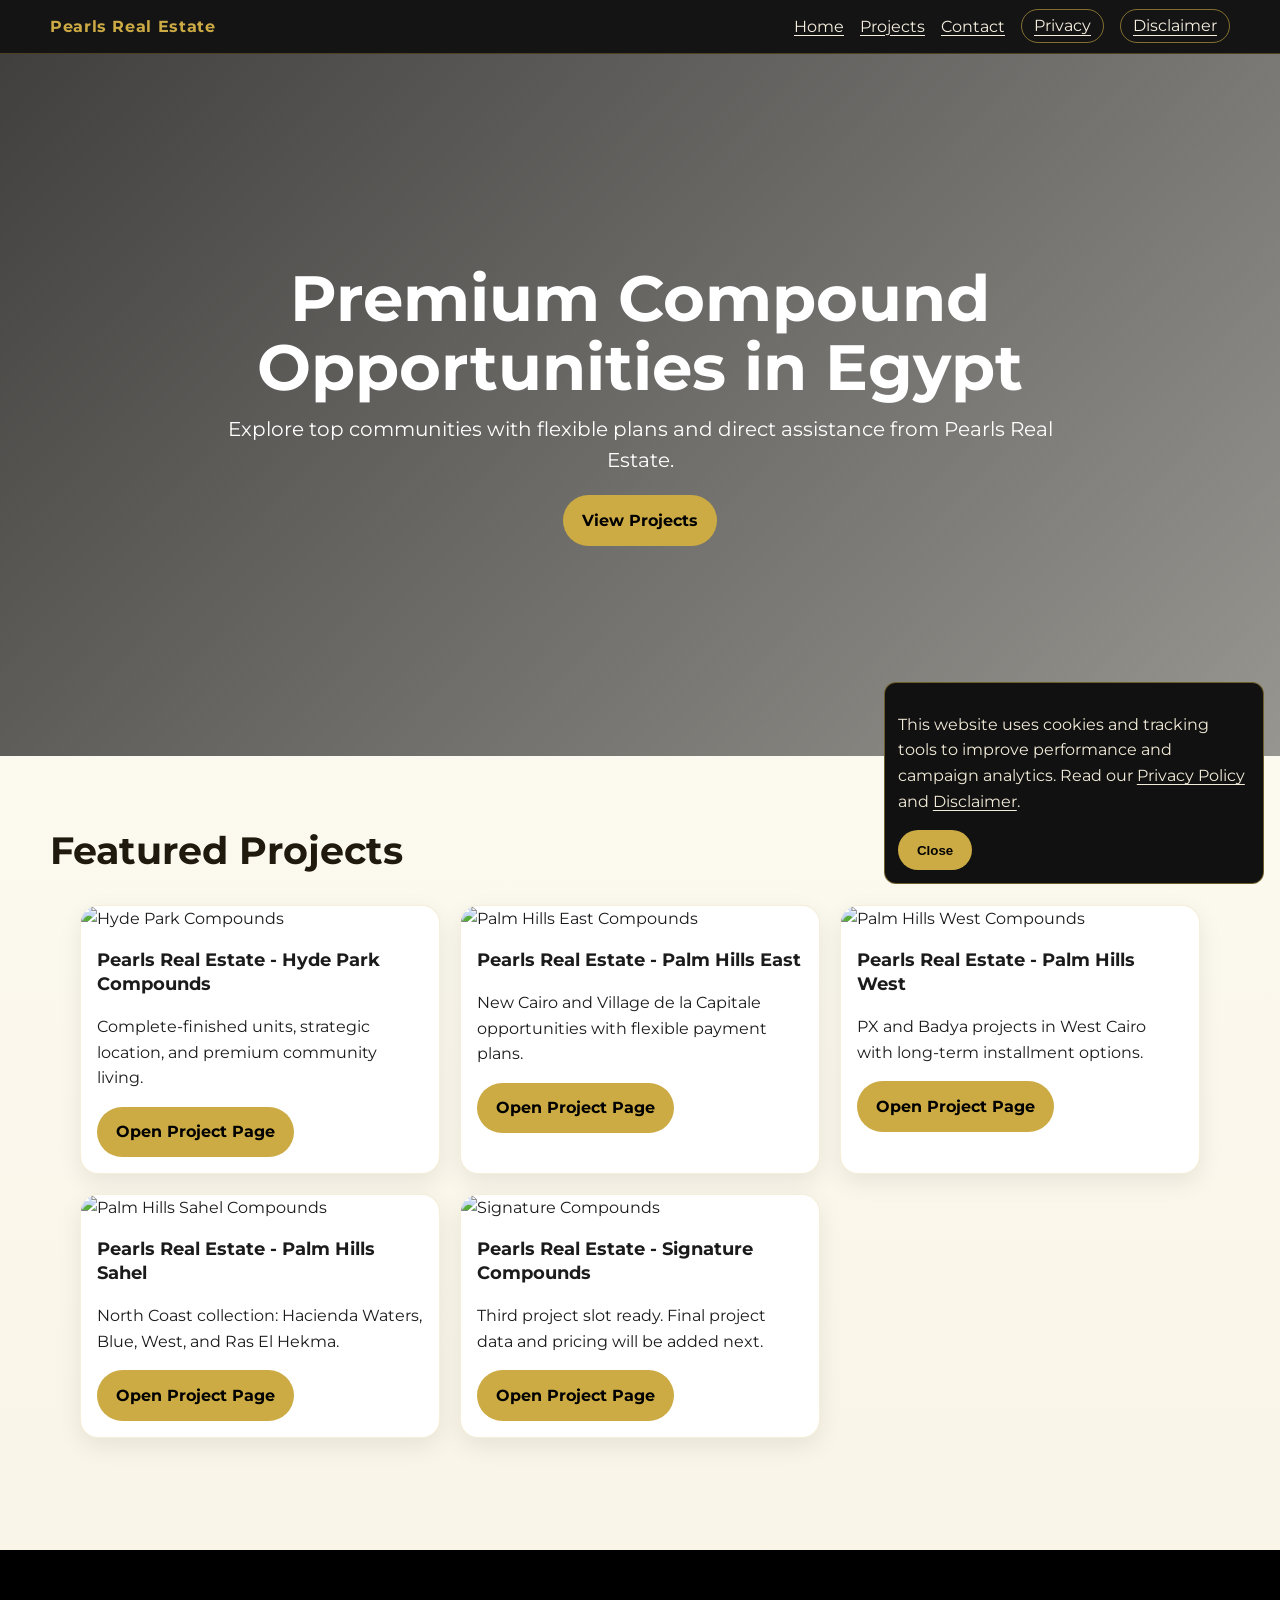
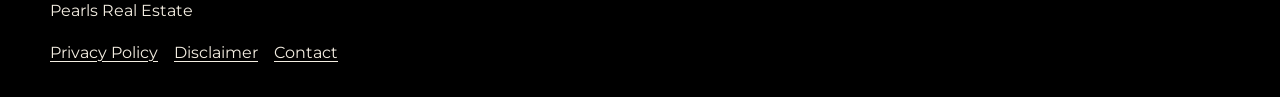
==== index.html @ 1d9cc6b7 "Initial project push" ====
<!DOCTYPE html>
<html lang="en" dir="ltr">
<head>
  <!-- Google Tag Manager -->
  <script>(function(w,d,s,l,i){w[l]=w[l]||[];w[l].push({'gtm.start':
  new Date().getTime(),event:'gtm.js'});var f=d.getElementsByTagName(s)[0],
  j=d.createElement(s),dl=l!='dataLayer'?'&l='+l:'';j.async=true;j.src=
  'https://www.googletagmanager.com/gtm.js?id='+i+dl;f.parentNode.insertBefore(j,f);
  })(window,document,'script','dataLayer','GTM-562GPGBF');</script>
  <!-- End Google Tag Manager -->
  <meta charset="UTF-8">
  <meta name="viewport" content="width=device-width, initial-scale=1.0">
  <title>Pearls Real Estate</title>
  <meta name="description" content="Premium real estate opportunities by Pearls Real Estate.">
  <link rel="preconnect" href="https://fonts.googleapis.com">
  <link rel="preconnect" href="https://fonts.gstatic.com" crossorigin>
  <link href="https://fonts.googleapis.com/css2?family=Montserrat:wght@400;500;600;700;800&display=swap" rel="stylesheet">
  <link rel="stylesheet" href="css/style.css">
</head>
<body>
  <!-- Google Tag Manager (noscript) -->
  <noscript><iframe src="https://www.googletagmanager.com/ns.html?id=GTM-562GPGBF"
  height="0" width="0" style="display:none;visibility:hidden"></iframe></noscript>
  <!-- End Google Tag Manager (noscript) -->
  <header class="site-header">
    <div class="container header-inner">
      <a class="brand" href="index.html">Pearls Real Estate</a>
      <button class="burger" type="button" aria-label="Toggle navigation" aria-expanded="false">☰</button>
      <nav class="main-nav" aria-label="Main navigation">
        <ul>
          <li><a href="index.html">Home</a></li>
          <li><a href="#projects">Projects</a></li>
          <li><a href="contact.html">Contact</a></li>
          <li><a class="legal-link" href="privacy.html">Privacy</a></li>
          <li><a class="legal-link" href="disclaimer.html">Disclaimer</a></li>
        </ul>
      </nav>
    </div>
  </header>

  <main>
    <section class="hero" style="background: url('https://images.unsplash.com/photo-1600585154340-be6161a56a0c?auto=format&fit=crop&w=1600&q=80') center/cover no-repeat;">
      <div class="hero-content">
        <h1>Premium Compound Opportunities in Egypt</h1>
        <p>Explore top communities with flexible plans and direct assistance from Pearls Real Estate.</p>
        <div class="cta-row">
          <a class="btn btn-primary" href="#projects">View Projects</a>
        </div>
      </div>
    </section>

    <section id="projects" class="section">
      <div class="container">
        <h2 class="section-title">Featured Projects</h2>
        <div class="grid grid-3">
          <article class="card">
            <img class="card-media" src="https://images.unsplash.com/photo-1512918728675-ed5a9ecdebfd?auto=format&fit=crop&w=900&q=80" alt="Hyde Park Compounds">
            <div class="card-body">
              <h3>Pearls Real Estate - Hyde Park Compounds</h3>
              <p>Complete-finished units, strategic location, and premium community living.</p>
              <a class="btn btn-primary" href="hyde-park-compounds.html">Open Project Page</a>
            </div>
          </article>

          <article class="card">
            <img class="card-media" src="https://images.unsplash.com/photo-1600607687644-c7171b42498f?auto=format&fit=crop&w=900&q=80" alt="Palm Hills East Compounds">
            <div class="card-body">
              <h3>Pearls Real Estate - Palm Hills East</h3>
              <p>New Cairo and Village de la Capitale opportunities with flexible payment plans.</p>
              <a class="btn btn-primary" href="palm-hills-compounds.html">Open Project Page</a>
            </div>
          </article>

          <article class="card">
            <img class="card-media" src="https://images.unsplash.com/photo-1600047509807-ba8f99d2cdde?auto=format&fit=crop&w=900&q=80" alt="Palm Hills West Compounds">
            <div class="card-body">
              <h3>Pearls Real Estate - Palm Hills West</h3>
              <p>PX and Badya projects in West Cairo with long-term installment options.</p>
              <a class="btn btn-primary" href="palm-hills-west-compounds.html">Open Project Page</a>
            </div>
          </article>

          <article class="card">
            <img class="card-media" src="https://images.unsplash.com/photo-1507525428034-b723cf961d3e?auto=format&fit=crop&w=900&q=80" alt="Palm Hills Sahel Compounds">
            <div class="card-body">
              <h3>Pearls Real Estate - Palm Hills Sahel</h3>
              <p>North Coast collection: Hacienda Waters, Blue, West, and Ras El Hekma.</p>
              <a class="btn btn-primary" href="palm-hills-sahel-compounds.html">Open Project Page</a>
            </div>
          </article>

          <article class="card">
            <img class="card-media" src="https://images.unsplash.com/photo-1480074568708-e7b720bb3f09?auto=format&fit=crop&w=900&q=80" alt="Signature Compounds">
            <div class="card-body">
              <h3>Pearls Real Estate - Signature Compounds</h3>
              <p>Third project slot ready. Final project data and pricing will be added next.</p>
              <a class="btn btn-primary" href="signature-compounds.html">Open Project Page</a>
            </div>
          </article>
        </div>
      </div>
    </section>
  </main>

  <footer class="site-footer">
    <div class="container">
      <p>Pearls Real Estate</p>
      <div class="footer-links">
        <a href="privacy.html">Privacy Policy</a>
        <a href="disclaimer.html">Disclaimer</a>
        <a href="contact.html">Contact</a>
      </div>
    </div>
  </footer>

  <script src="js/site.js"></script>
</body>
</html>
---- css/style.css ----
:root {
  --color-gold: #ccab44;
  --color-black: #000000;
  --color-white: #ffffff;
  --color-soft: #f7f4ea;
  --color-text: #1b1b1b;
  --color-muted: #5b5b5b;
  --max-width: 1180px;
  --radius-lg: 18px;
  --radius-md: 12px;
  --shadow-lg: 0 16px 40px rgba(0, 0, 0, 0.2);
  --shadow-sm: 0 8px 24px rgba(0, 0, 0, 0.08);
}

* {
  box-sizing: border-box;
}

html,
body {
  margin: 0;
  padding: 0;
}

body {
  font-family: "Montserrat", "Segoe UI", sans-serif;
  color: var(--color-text);
  background: linear-gradient(180deg, #fffdf7 0%, #f8f4e6 100%);
  line-height: 1.6;
  font-size: 16px;
}

a {
  color: inherit;
  text-decoration: none;
}

.container {
  width: min(100% - 2rem, var(--max-width));
  margin-inline: auto;
}

.site-header {
  position: sticky;
  top: 0;
  z-index: 1000;
  background: rgba(0, 0, 0, 0.92);
  backdrop-filter: blur(8px);
  border-bottom: 1px solid rgba(204, 171, 68, 0.3);
  transition: transform 0.28s ease;
}

.site-header.header-hidden {
  transform: translateY(-100%);
}

.header-inner {
  display: flex;
  align-items: center;
  justify-content: space-between;
  gap: 1rem;
  padding: 0.85rem 0;
}

.brand {
  color: var(--color-gold);
  font-weight: 700;
  letter-spacing: 0.04em;
}

.main-nav ul {
  display: flex;
  gap: 1rem;
  align-items: center;
  list-style: none;
  margin: 0;
  padding: 0;
  color: #f6efe0;
}

.main-nav a:hover {
  color: var(--color-gold);
}

.main-nav a,
.footer-links a,
.form-hint a,
.cookie-banner a {
  text-decoration: underline;
  text-underline-offset: 0.18em;
}

.main-nav a:hover,
.footer-links a:hover,
.form-hint a:hover,
.cookie-banner a:hover {
  text-decoration-thickness: 2px;
}

.legal-link {
  padding: 0.4rem 0.75rem;
  border: 1px solid rgba(204, 171, 68, 0.6);
  border-radius: 999px;
}

.burger {
  display: none;
  background: transparent;
  border: 0;
  color: var(--color-white);
  font-size: 1.5rem;
}

.hero {
  min-height: 78vh;
  position: relative;
  display: grid;
  place-items: center;
  text-align: center;
  color: var(--color-white);
  overflow: hidden;
}

.hero::before {
  content: "";
  position: absolute;
  inset: 0;
  background: linear-gradient(135deg, rgba(0, 0, 0, 0.75), rgba(0, 0, 0, 0.4));
  z-index: 1;
}

.hero-content {
  position: relative;
  z-index: 2;
  width: min(100% - 2rem, 840px);
}

.hero h1 {
  margin: 0;
  font-size: clamp(2.3rem, 6vw, 4rem);
  line-height: 1.08;
}

.hero p {
  margin: 0.75rem 0;
  font-size: clamp(1.02rem, 2.2vw, 1.22rem);
}

.cta-row {
  display: flex;
  flex-wrap: wrap;
  justify-content: center;
  gap: 0.8rem;
  margin-top: 1.2rem;
}

.btn {
  display: inline-flex;
  align-items: center;
  justify-content: center;
  border: 0;
  border-radius: 999px;
  padding: 0.78rem 1.2rem;
  cursor: pointer;
  font-weight: 700;
  gap: 0.55rem;
}

.btn-primary {
  background: var(--color-gold);
  color: var(--color-black);
}

.btn-secondary {
  background: transparent;
  color: var(--color-white);
  border: 1px solid rgba(255, 255, 255, 0.7);
}

.section {
  padding: 4rem 0;
}

.section-title {
  margin: 0 0 1.5rem;
  font-size: clamp(1.7rem, 4vw, 2.4rem);
  color: #1f1a0d;
}

#available-projects .section-title,
#contact-form .section-title {
  width: fit-content;
  margin-inline: auto;
  text-align: center;
  margin-bottom: 1.15rem;
  padding-bottom: 0.45rem;
  position: relative;
}

#available-projects .section-title::after,
#contact-form .section-title::after {
  content: "";
  position: absolute;
  left: 50%;
  bottom: 0;
  transform: translateX(-50%);
  width: 74px;
  height: 3px;
  border-radius: 999px;
  background: linear-gradient(90deg, rgba(204, 171, 68, 0.2), rgba(204, 171, 68, 0.95), rgba(204, 171, 68, 0.2));
}

.developer-section {
  background:
    radial-gradient(circle at 18% 22%, rgba(204, 171, 68, 0.2), transparent 38%),
    radial-gradient(circle at 86% 78%, rgba(204, 171, 68, 0.15), transparent 40%),
    #090909;
  color: #f2efe6;
  position: relative;
}

.developer-section .section-title {
  color: #f8f3df;
}

.developer-section .card {
  background: linear-gradient(160deg, rgba(255, 255, 255, 0.04), rgba(255, 255, 255, 0.01));
  border: 1px solid rgba(204, 171, 68, 0.42);
  box-shadow: 0 14px 34px rgba(0, 0, 0, 0.45);
}

.developer-section .card h3 {
  color: #f6e8bb;
}

.developer-section .card p {
  color: #e8e1ce;
}

.developer-kpis {
  display: grid;
  grid-template-columns: repeat(3, minmax(0, 1fr));
  gap: 0.75rem;
  margin: 0 0 1rem;
}

.developer-kpi {
  border: 1px solid rgba(204, 171, 68, 0.4);
  border-radius: 12px;
  padding: 0.68rem 0.75rem;
  background: rgba(255, 255, 255, 0.03);
  text-align: center;
}

.developer-kpi strong {
  display: block;
  color: #f7df95;
  font-size: 1.1rem;
  line-height: 1.2;
}

.developer-kpi span {
  color: #e9e2cc;
  font-size: 0.82rem;
}

.grid-2 {
  grid-template-columns: repeat(auto-fit, minmax(320px, 520px));
  justify-content: center;
}

.developer-grid .card {
  min-height: 100%;
}

.developer-card h3 {
  position: relative;
  margin-bottom: 0.8rem;
  padding-bottom: 0.5rem;
}

.developer-card h3::after {
  content: "";
  position: absolute;
  left: 0;
  bottom: 0;
  width: 52px;
  height: 2px;
  border-radius: 999px;
  background: linear-gradient(90deg, rgba(204, 171, 68, 1), rgba(204, 171, 68, 0.25));
}

.developer-points {
  list-style: none;
  margin: 0 0 0.75rem;
  padding: 0;
  display: grid;
  gap: 0.48rem;
}

.developer-points li {
  display: flex;
  align-items: flex-start;
  gap: 0.45rem;
  color: #efe7d4;
  line-height: 1.55;
  font-size: 0.92rem;
}

.developer-points i {
  color: #d6b04a;
  margin-top: 0.18rem;
}

.developer-trust {
  margin: 0;
  padding: 0.5rem 0.62rem;
  border-radius: 8px;
  border: 1px solid rgba(204, 171, 68, 0.36);
  background: rgba(0, 0, 0, 0.25);
  color: #f1e7ca;
  font-size: 0.86rem;
}

.grid {
  display: grid;
  gap: 1.25rem;
  justify-content: center;
}

.grid-3 {
  grid-template-columns: repeat(auto-fit, minmax(280px, 360px));
}

.project-grid {
  align-items: stretch;
}

.card {
  position: relative;
  background: var(--color-white);
  border-radius: var(--radius-lg);
  box-shadow: var(--shadow-sm);
  overflow: hidden;
  border: 1px solid rgba(204, 171, 68, 0.2);
}

.card-location {
  position: absolute;
  top: 0.85rem;
  left: 0.85rem;
  z-index: 3;
  display: inline-flex;
  align-items: center;
  gap: 0.4rem;
  padding: 0.34rem 0.7rem;
  border-radius: 999px;
  background: rgba(0, 0, 0, 0.72);
  color: #f9f2dd;
  border: 1px solid rgba(204, 171, 68, 0.66);
  font-size: 0.78rem;
  font-weight: 700;
  letter-spacing: 0.01em;
}

.card-location i {
  color: var(--color-gold);
}

.form-section-title {
  text-align: center;
  margin-bottom: 0.95rem;
}

.card-media {
  width: 100%;
  height: 210px;
  object-fit: cover;
}

.project-card::after {
  content: "";
  position: absolute;
  top: 0;
  left: 0;
  right: 0;
  height: 95px;
  background: linear-gradient(180deg, rgba(0, 0, 0, 0.58), rgba(0, 0, 0, 0));
  z-index: 2;
  pointer-events: none;
}

.project-card {
  display: flex;
  flex-direction: column;
  min-height: 100%;
  transition: transform 0.25s ease, box-shadow 0.25s ease;
}

.project-card .card-media {
  transition: transform 0.35s ease;
}

.project-card .card-body {
  display: flex;
  flex-direction: column;
  gap: 0.2rem;
  flex: 1;
}

.project-card .card-body > h3 {
  margin-bottom: 0.55rem;
}

.project-card .cta-row {
  width: 100%;
  display: grid;
  grid-template-columns: repeat(2, minmax(0, 1fr));
  gap: 0.58rem;
  justify-content: flex-start;
  margin-top: auto;
}

.project-card .cta-row .btn {
  width: 100%;
  min-height: 42px;
  padding: 0.62rem 0.78rem;
  font-size: 0.9rem;
}

.project-card:hover {
  transform: translateY(-6px);
  box-shadow: 0 18px 36px rgba(0, 0, 0, 0.16), 0 10px 26px rgba(204, 171, 68, 0.22);
}

.project-card:hover .card-media {
  transform: scale(1.03);
}

.price-pill {
  display: inline-flex;
  align-items: center;
  gap: 0.45rem;
  margin: 0 0 0.68rem;
  padding: 0.46rem 0.74rem;
  border-radius: 10px;
  background: linear-gradient(140deg, #f0dfa3, #d4af3e);
  color: #1d1502;
  font-size: 0.92rem;
  font-weight: 800;
}

.price-pill i {
  color: #000;
}

.badge-down {
  background: rgba(16, 16, 16, 0.9);
  color: #f8ecd1;
}

.badge-install {
  background: rgba(204, 171, 68, 0.24);
  color: #573f00;
}

.project-feature {
  margin: 0 0 0.7rem;
  color: #3b3b3b;
  line-height: 1.66;
  font-size: 0.95rem;
}

.project-card .btn-primary {
  padding-inline: 1.35rem;
  box-shadow: 0 8px 20px rgba(204, 171, 68, 0.34);
}

.project-card .whatsapp-action {
  background: #fff;
  color: #1b1b1b;
  border: 1px solid rgba(0, 0, 0, 0.2);
}

.card-body {
  padding: 1rem;
}

.card h3 {
  margin-top: 0;
  font-size: 1.15rem;
  line-height: 1.3;
}

.badge-row {
  display: flex;
  flex-wrap: wrap;
  gap: 0.5rem;
  margin-bottom: 0.75rem;
}

.badge {
  display: inline-flex;
  align-items: center;
  gap: 0.4rem;
  padding: 0.35rem 0.65rem;
  border-radius: 999px;
  background: rgba(204, 171, 68, 0.2);
  color: #573f00;
  font-size: 0.85rem;
  font-weight: 700;
}

.badge i {
  flex-shrink: 0;
}

.unit-icons {
  display: flex;
  flex-wrap: wrap;
  gap: 0.45rem;
  margin-bottom: 0.6rem;
}

.unit-icon {
  background: #f7f1df;
  color: #5d4a16;
  border-radius: 10px;
  padding: 0.3rem 0.5rem;
  font-size: 0.82rem;
}

.hero-scroll-indicator {
  display: inline-flex;
  align-items: center;
  justify-content: center;
  width: 44px;
  height: 44px;
  border-radius: 999px;
  border: 1px solid rgba(255, 255, 255, 0.6);
  margin-top: 1.35rem;
  color: var(--color-white);
  animation: soft-bounce 1.8s infinite;
  background: rgba(0, 0, 0, 0.18);
}

.hero-scroll-indicator i {
  font-size: 1rem;
}

.whatsapp-action {
  background: #0f0f0f;
  border: 1px solid rgba(204, 171, 68, 0.65);
  color: #fff;
}

.whatsapp-action i {
  color: #25d366;
}

.site-footer {
  background: var(--color-black);
  color: #f4eee2;
  padding: 2rem 0;
  margin-top: 3rem;
}

.footer-links {
  display: flex;
  flex-wrap: wrap;
  gap: 1rem;
}

.modal {
  position: fixed;
  inset: 0;
  background: rgba(0, 0, 0, 0.75);
  display: none;
  align-items: center;
  justify-content: center;
  padding: 1rem;
  z-index: 1200;
}

.modal.open {
  display: flex;
}

.modal-panel {
  position: relative;
  width: min(100%, 560px);
  background: #fff;
  border-radius: var(--radius-lg);
  padding: 1.2rem;
  border: 1px solid rgba(204, 171, 68, 0.35);
  box-shadow: 0 18px 44px rgba(0, 0, 0, 0.4);
}

.modal-close {
  position: absolute;
  top: 0.7rem;
  right: 0.7rem;
  width: 34px;
  height: 34px;
  border-radius: 999px;
  border: 1px solid rgba(204, 171, 68, 0.5);
  background: #111;
  color: #f6ecd0;
  cursor: pointer;
  font-size: 1rem;
}

.modal-close:hover {
  background: #1f1f1f;
}

.lead-form-card {
  max-width: 760px;
  margin-inline: auto;
  background: linear-gradient(180deg, #ffffff 0%, #fcf8eb 100%);
  border: 1px solid rgba(204, 171, 68, 0.35);
  border-radius: var(--radius-lg);
  padding: 1.3rem;
  box-shadow: 0 14px 34px rgba(204, 171, 68, 0.18), 0 12px 28px rgba(0, 0, 0, 0.08);
}

label {
  display: block;
  margin-bottom: 0.3rem;
  font-weight: 600;
}

input,
textarea,
select {
  width: 100%;
  padding: 0.75rem;
  border-radius: 10px;
  border: 1px solid #d4c89f;
  margin-bottom: 0.9rem;
  font-family: inherit;
}

.form-hint {
  font-size: 0.83rem;
  color: var(--color-muted);
  margin-top: -0.3rem;
}

.project-grid + .form-hint {
  margin-top: 1rem;
  margin-inline: auto;
  max-width: 760px;
  text-align: center;
  font-size: 0.76rem;
  line-height: 1.6;
}

.cookie-banner {
  position: fixed;
  right: 1rem;
  bottom: 1rem;
  z-index: 1300;
  background: #111;
  color: #f2ebd8;
  border: 1px solid rgba(204, 171, 68, 0.5);
  border-radius: 12px;
  max-width: 380px;
  padding: 0.8rem;
  display: none;
}

.cookie-banner.show {
  display: block;
}

.mobile-sticky-bar {
  position: fixed;
  left: 0;
  right: 0;
  bottom: 0;
  z-index: 1250;
  display: none;
  gap: 0.65rem;
  padding: 0.6rem 0.75rem calc(0.6rem + env(safe-area-inset-bottom));
  background: rgba(12, 12, 12, 0.96);
  border-top: 1px solid rgba(204, 171, 68, 0.55);
  backdrop-filter: blur(8px);
}

.mobile-sticky-btn {
  flex: 1;
  min-height: 46px;
  display: inline-flex;
  align-items: center;
  justify-content: center;
  gap: 0.45rem;
  border-radius: 10px;
  font-weight: 700;
  font-size: 0.95rem;
  text-decoration: none;
}

.mobile-sticky-btn.call {
  background: var(--color-gold);
  color: #111;
}

.mobile-sticky-btn.whatsapp {
  background: #0f0f0f;
  color: #f4f0e4;
  border: 1px solid rgba(204, 171, 68, 0.55);
}

.mobile-sticky-btn.whatsapp i {
  color: #25d366;
}

.carousel {
  position: relative;
  overflow: hidden;
  border-radius: var(--radius-lg);
  background: #000;
}

.carousel-track {
  display: flex;
  overflow-x: auto;
  scroll-snap-type: x mandatory;
  scroll-behavior: smooth;
  -webkit-overflow-scrolling: touch;
  touch-action: pan-x;
  scrollbar-width: none;
}

.carousel-track::-webkit-scrollbar {
  display: none;
}

.carousel-track img {
  width: 100%;
  height: 390px;
  object-fit: cover;
  flex: 0 0 100%;
  scroll-snap-align: start;
}

.carousel-dots {
  display: flex;
  justify-content: center;
  gap: 0.5rem;
  margin-top: 0.8rem;
}

.dot {
  width: 10px;
  height: 10px;
  border-radius: 999px;
  background: #b6a572;
  border: 0;
}

.dot.active {
  width: 24px;
  background: var(--color-gold);
}

@keyframes soft-bounce {
  0%,
  100% {
    transform: translateY(0);
  }
  50% {
    transform: translateY(7px);
  }
}

@media (max-width: 980px) {
  .grid-3 {
    grid-template-columns: repeat(auto-fit, minmax(260px, 1fr));
  }

  .grid-2 {
    grid-template-columns: 1fr;
  }

  .developer-kpis {
    grid-template-columns: 1fr;
  }
}

@media (max-width: 760px) {
  .burger {
    display: block;
  }

  .main-nav {
    position: absolute;
    left: 0;
    right: 0;
    top: 100%;
    background: #0f0f0f;
    border-bottom: 1px solid rgba(204, 171, 68, 0.3);
    display: none;
    padding: 0.8rem 1rem;
  }

  .main-nav.open {
    display: block;
  }

  .main-nav ul {
    flex-direction: column;
    align-items: flex-start;
  }

  .grid-3 {
    grid-template-columns: 1fr;
  }

  .card {
    width: min(100%, 420px);
    margin-inline: auto;
  }

  .project-card:hover {
    transform: none;
  }

  .project-card:hover .card-media {
    transform: none;
  }

  .carousel-track img {
    height: 270px;
  }

  .mobile-sticky-bar {
    display: flex;
  }

  body.has-mobile-sticky-bar {
    padding-bottom: 84px;
  }
}
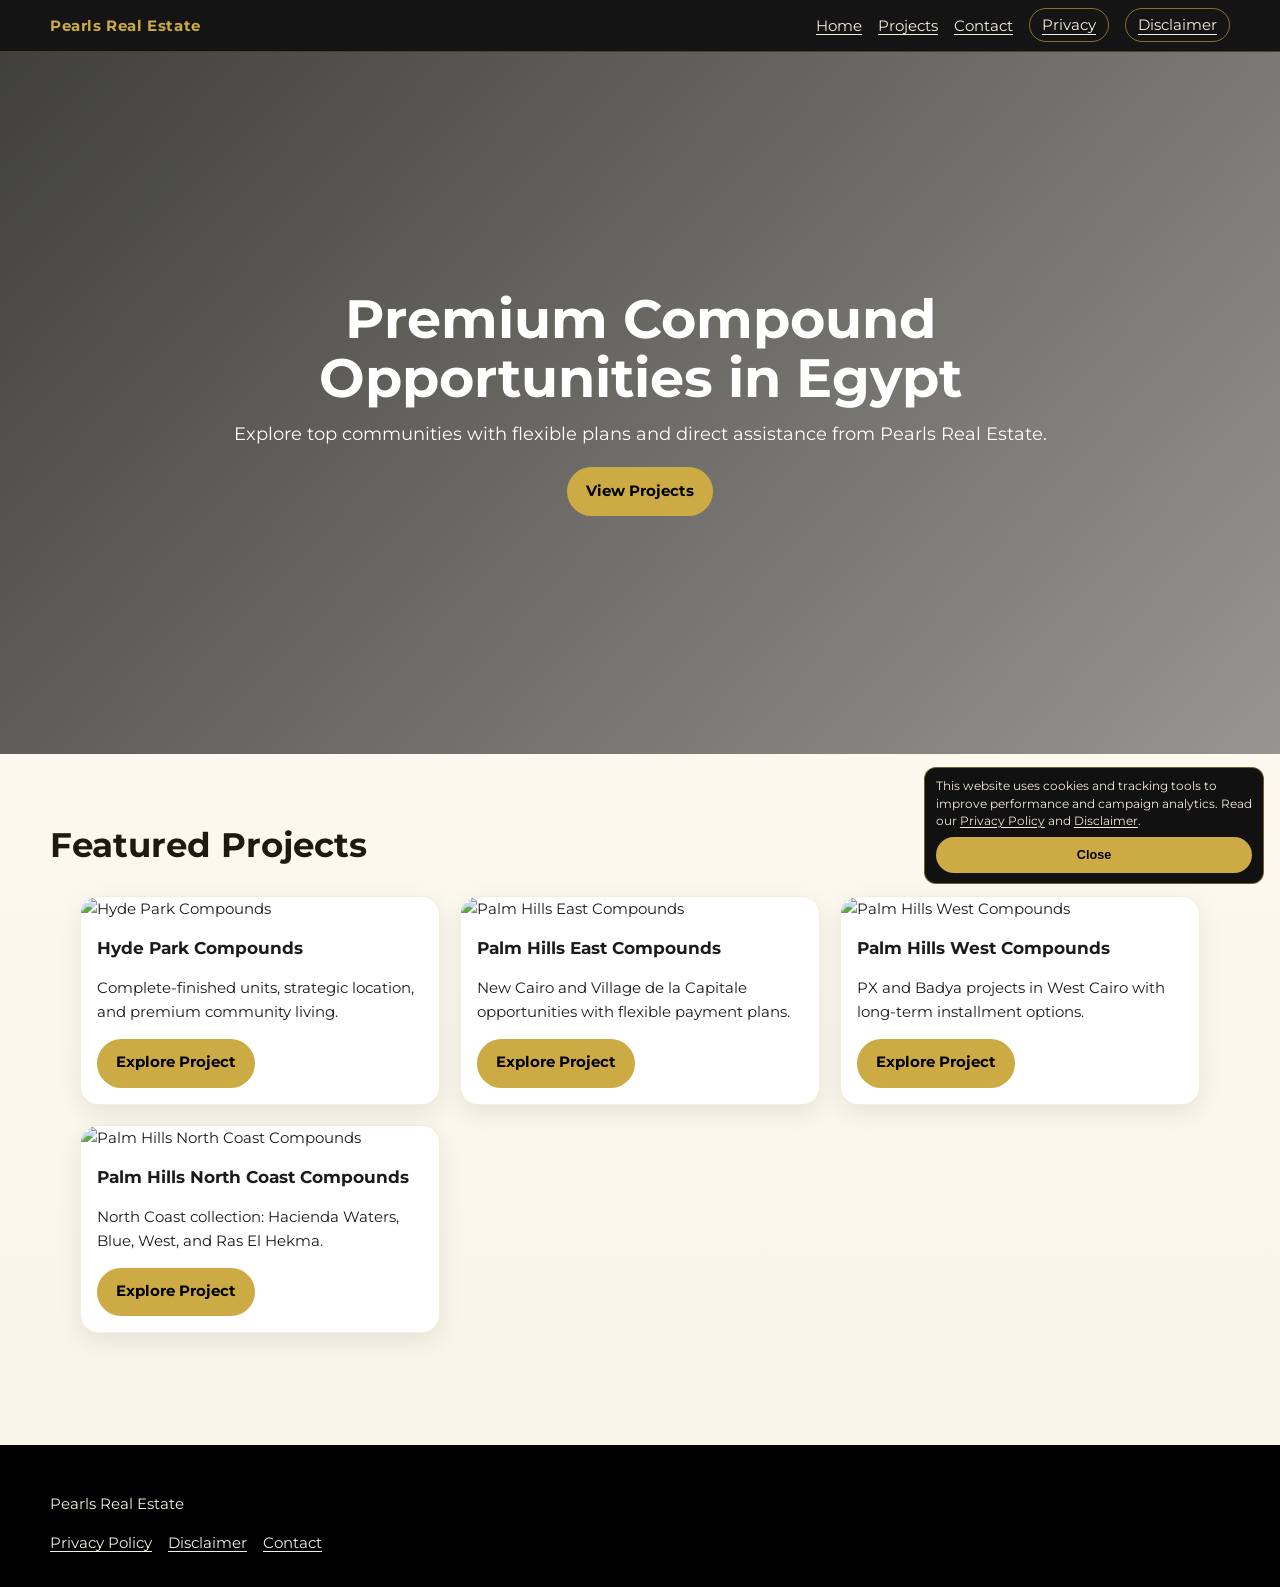
==== commit 8f772fec: "Refine UI, remove Signature page, and update Palm Hills naming" ====
--- a/index.html
+++ b/index.html
@@ -56,45 +56,36 @@
           <article class="card">
             <img class="card-media" src="https://images.unsplash.com/photo-1512918728675-ed5a9ecdebfd?auto=format&fit=crop&w=900&q=80" alt="Hyde Park Compounds">
             <div class="card-body">
-              <h3>Pearls Real Estate - Hyde Park Compounds</h3>
+              <h3>Hyde Park Compounds</h3>
               <p>Complete-finished units, strategic location, and premium community living.</p>
-              <a class="btn btn-primary" href="hyde-park-compounds.html">Open Project Page</a>
+              <a class="btn btn-primary" href="hyde-park-compounds.html">Explore Project</a>
             </div>
           </article>
 
           <article class="card">
             <img class="card-media" src="https://images.unsplash.com/photo-1600607687644-c7171b42498f?auto=format&fit=crop&w=900&q=80" alt="Palm Hills East Compounds">
             <div class="card-body">
-              <h3>Pearls Real Estate - Palm Hills East</h3>
+              <h3> Palm Hills East Compounds</h3>
               <p>New Cairo and Village de la Capitale opportunities with flexible payment plans.</p>
-              <a class="btn btn-primary" href="palm-hills-compounds.html">Open Project Page</a>
+              <a class="btn btn-primary" href="palm-hills-compounds.html">Explore Project</a>
             </div>
           </article>
 
           <article class="card">
             <img class="card-media" src="https://images.unsplash.com/photo-1600047509807-ba8f99d2cdde?auto=format&fit=crop&w=900&q=80" alt="Palm Hills West Compounds">
             <div class="card-body">
-              <h3>Pearls Real Estate - Palm Hills West</h3>
+              <h3> Palm Hills West Compounds</h3>
               <p>PX and Badya projects in West Cairo with long-term installment options.</p>
-              <a class="btn btn-primary" href="palm-hills-west-compounds.html">Open Project Page</a>
+              <a class="btn btn-primary" href="palm-hills-west-compounds.html">Explore Project</a>
             </div>
           </article>
 
           <article class="card">
-            <img class="card-media" src="https://images.unsplash.com/photo-1507525428034-b723cf961d3e?auto=format&fit=crop&w=900&q=80" alt="Palm Hills Sahel Compounds">
+            <img class="card-media" src="https://images.unsplash.com/photo-1507525428034-b723cf961d3e?auto=format&fit=crop&w=900&q=80" alt="Palm Hills North Coast Compounds">
             <div class="card-body">
-              <h3>Pearls Real Estate - Palm Hills Sahel</h3>
+              <h3> Palm Hills North Coast Compounds</h3>
               <p>North Coast collection: Hacienda Waters, Blue, West, and Ras El Hekma.</p>
-              <a class="btn btn-primary" href="palm-hills-sahel-compounds.html">Open Project Page</a>
-            </div>
-          </article>
-
-          <article class="card">
-            <img class="card-media" src="https://images.unsplash.com/photo-1480074568708-e7b720bb3f09?auto=format&fit=crop&w=900&q=80" alt="Signature Compounds">
-            <div class="card-body">
-              <h3>Pearls Real Estate - Signature Compounds</h3>
-              <p>Third project slot ready. Final project data and pricing will be added next.</p>
-              <a class="btn btn-primary" href="signature-compounds.html">Open Project Page</a>
+              <a class="btn btn-primary" href="palm-hills-sahel-compounds.html">Explore Project</a>
             </div>
           </article>
         </div>
--- a/css/style.css
+++ b/css/style.css
@@ -27,7 +27,7 @@
   color: var(--color-text);
   background: linear-gradient(180deg, #fffdf7 0%, #f8f4e6 100%);
   line-height: 1.6;
-  font-size: 16px;
+  font-size: 15px;
 }
 
 a {
@@ -137,13 +137,13 @@
 
 .hero h1 {
   margin: 0;
-  font-size: clamp(2.3rem, 6vw, 4rem);
+  font-size: clamp(2rem, 5.2vw, 3.4rem);
   line-height: 1.08;
 }
 
 .hero p {
   margin: 0.75rem 0;
-  font-size: clamp(1.02rem, 2.2vw, 1.22rem);
+  font-size: clamp(0.94rem, 1.95vw, 1.1rem);
 }
 
 .cta-row {
@@ -163,6 +163,7 @@
   padding: 0.78rem 1.2rem;
   cursor: pointer;
   font-weight: 700;
+  font-size: 0.93rem;
   gap: 0.55rem;
 }
 
@@ -183,7 +184,7 @@
 
 .section-title {
   margin: 0 0 1.5rem;
-  font-size: clamp(1.7rem, 4vw, 2.4rem);
+  font-size: clamp(1.5rem, 3.35vw, 2.1rem);
   color: #1f1a0d;
 }
 
@@ -425,7 +426,7 @@
   width: 100%;
   min-height: 42px;
   padding: 0.62rem 0.78rem;
-  font-size: 0.9rem;
+  font-size: 0.84rem;
 }
 
 .project-card:hover {
@@ -446,7 +447,7 @@
   border-radius: 10px;
   background: linear-gradient(140deg, #f0dfa3, #d4af3e);
   color: #1d1502;
-  font-size: 0.92rem;
+  font-size: 0.86rem;
   font-weight: 800;
 }
 
@@ -468,7 +469,7 @@
   margin: 0 0 0.7rem;
   color: #3b3b3b;
   line-height: 1.66;
-  font-size: 0.95rem;
+  font-size: 0.88rem;
 }
 
 .project-card .btn-primary {
@@ -488,7 +489,7 @@
 
 .card h3 {
   margin-top: 0;
-  font-size: 1.15rem;
+  font-size: 1.06rem;
   line-height: 1.3;
 }
 
@@ -507,7 +508,7 @@
   border-radius: 999px;
   background: rgba(204, 171, 68, 0.2);
   color: #573f00;
-  font-size: 0.85rem;
+  font-size: 0.8rem;
   font-weight: 700;
 }
 
@@ -665,9 +666,23 @@
   color: #f2ebd8;
   border: 1px solid rgba(204, 171, 68, 0.5);
   border-radius: 12px;
-  max-width: 380px;
-  padding: 0.8rem;
+  max-width: 340px;
+  padding: 0.62rem 0.68rem;
+  font-size: 0.74rem;
+  line-height: 1.45;
   display: none;
+}
+
+.cookie-banner p {
+  margin: 0;
+}
+
+.cookie-banner .btn {
+  margin-top: 0.45rem;
+  width: 100%;
+  min-height: 36px;
+  padding: 0.48rem 0.7rem;
+  font-size: 0.79rem;
 }
 
 .cookie-banner.show {
@@ -839,6 +854,16 @@
     display: flex;
   }
 
+  .cookie-banner {
+    left: 0.6rem;
+    right: 0.6rem;
+    bottom: 0.4rem;
+    max-width: none;
+    padding: 0.52rem 0.58rem;
+    font-size: 0.7rem;
+    z-index: 1260;
+  }
+
   body.has-mobile-sticky-bar {
     padding-bottom: 84px;
   }
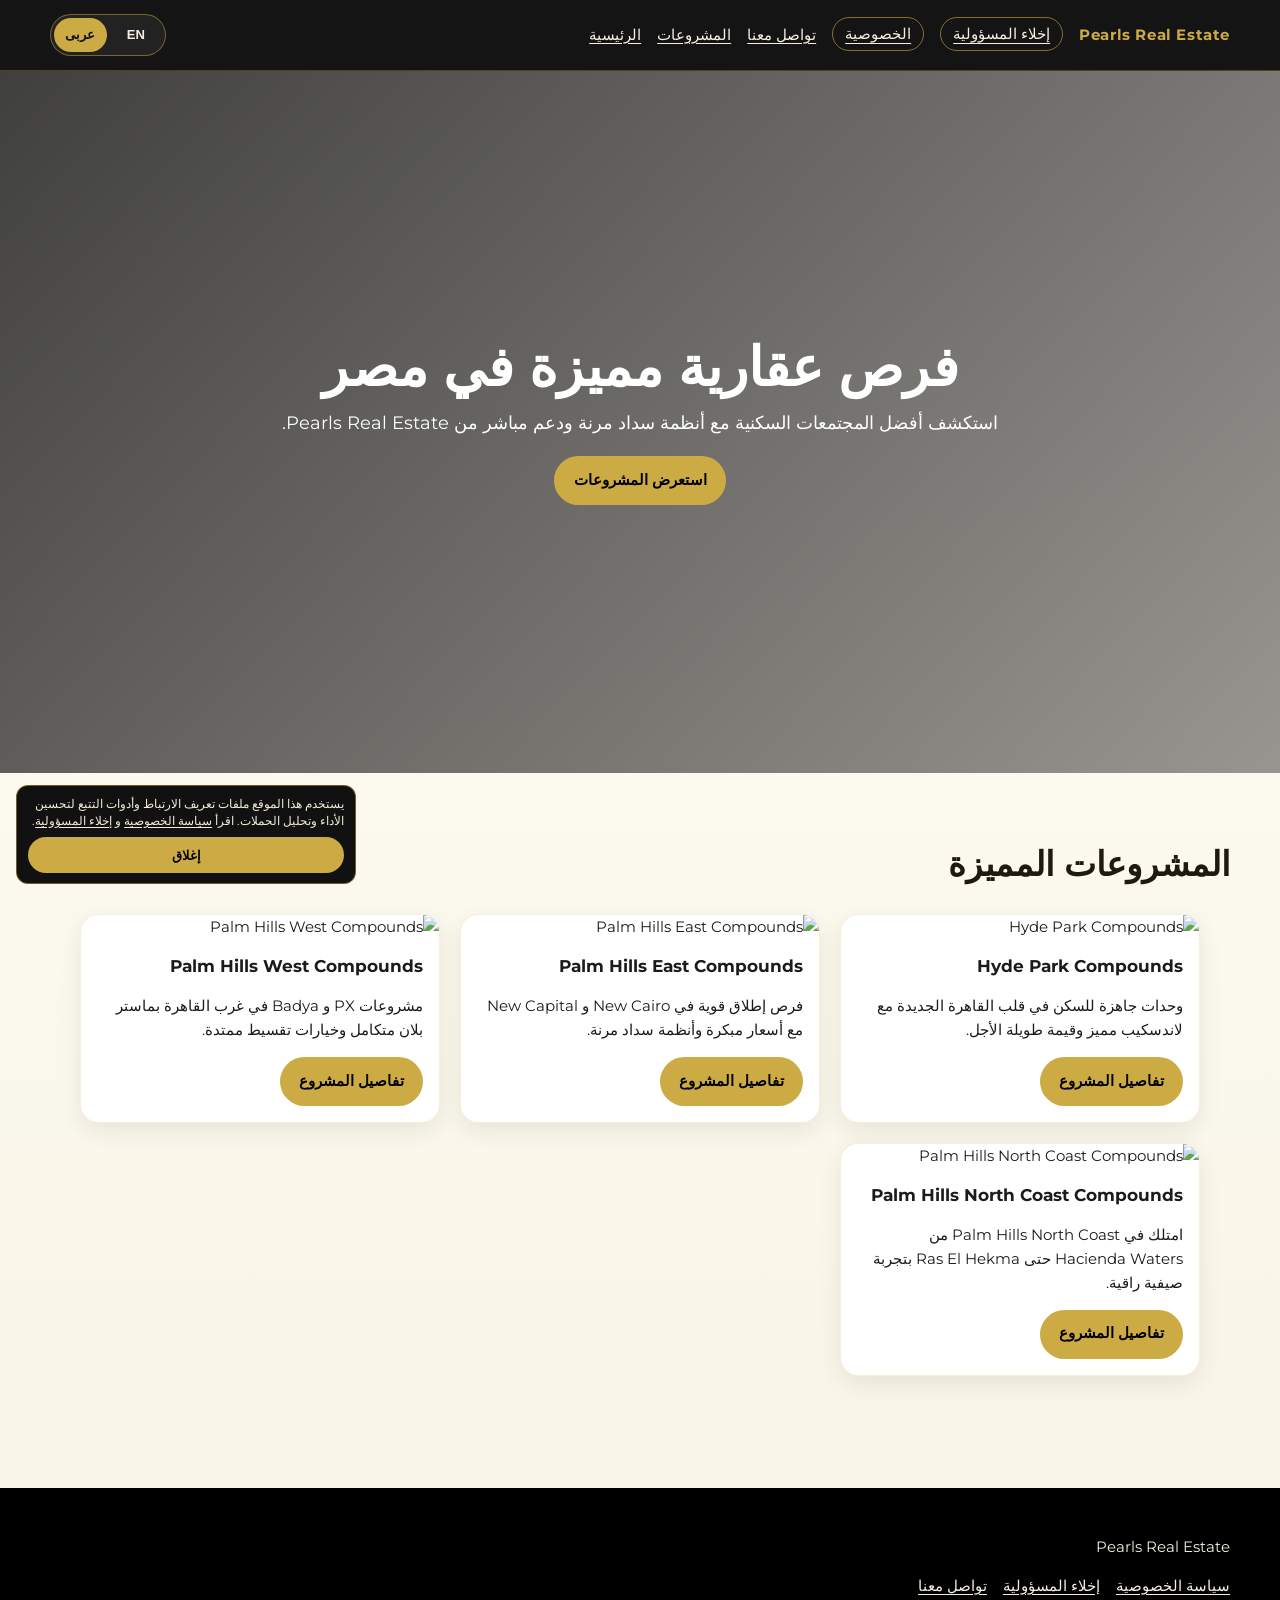
==== commit 1d927a2e: "Implement AR-first i18n UX and improve project marketing copy" ====
--- a/index.html
+++ b/index.html
@@ -57,7 +57,7 @@
             <img class="card-media" src="https://images.unsplash.com/photo-1512918728675-ed5a9ecdebfd?auto=format&fit=crop&w=900&q=80" alt="Hyde Park Compounds">
             <div class="card-body">
               <h3>Hyde Park Compounds</h3>
-              <p>Complete-finished units, strategic location, and premium community living.</p>
+              <p>Move-in-ready residences in prime New Cairo with iconic landscaping and strong long-term value.</p>
               <a class="btn btn-primary" href="hyde-park-compounds.html">Explore Project</a>
             </div>
           </article>
@@ -66,7 +66,7 @@
             <img class="card-media" src="https://images.unsplash.com/photo-1600607687644-c7171b42498f?auto=format&fit=crop&w=900&q=80" alt="Palm Hills East Compounds">
             <div class="card-body">
               <h3> Palm Hills East Compounds</h3>
-              <p>New Cairo and Village de la Capitale opportunities with flexible payment plans.</p>
+              <p>Access Palm Hills East launches in New Cairo and New Capital with early-pricing opportunities and flexible plans.</p>
               <a class="btn btn-primary" href="palm-hills-compounds.html">Explore Project</a>
             </div>
           </article>
@@ -75,7 +75,7 @@
             <img class="card-media" src="https://images.unsplash.com/photo-1600047509807-ba8f99d2cdde?auto=format&fit=crop&w=900&q=80" alt="Palm Hills West Compounds">
             <div class="card-body">
               <h3> Palm Hills West Compounds</h3>
-              <p>PX and Badya projects in West Cairo with long-term installment options.</p>
+              <p>Discover PX and Badya in West Cairo with family-focused masterplans and extended installment options.</p>
               <a class="btn btn-primary" href="palm-hills-west-compounds.html">Explore Project</a>
             </div>
           </article>
@@ -84,7 +84,7 @@
             <img class="card-media" src="https://images.unsplash.com/photo-1507525428034-b723cf961d3e?auto=format&fit=crop&w=900&q=80" alt="Palm Hills North Coast Compounds">
             <div class="card-body">
               <h3> Palm Hills North Coast Compounds</h3>
-              <p>North Coast collection: Hacienda Waters, Blue, West, and Ras El Hekma.</p>
+              <p>Own in Palm Hills North Coast from Hacienda Waters to Ras El Hekma with a premium summer lifestyle.</p>
               <a class="btn btn-primary" href="palm-hills-sahel-compounds.html">Explore Project</a>
             </div>
           </article>
--- a/css/style.css
+++ b/css/style.css
@@ -111,6 +111,47 @@
   font-size: 1.5rem;
 }
 
+.lang-switch {
+  display: inline-flex;
+  align-items: center;
+  gap: 0.2rem;
+  padding: 0.2rem;
+  border-radius: 999px;
+  border: 1px solid rgba(204, 171, 68, 0.5);
+  background: rgba(255, 255, 255, 0.06);
+}
+
+.lang-switch .lang-btn {
+  border: 0;
+  background: transparent;
+  color: #f4eee2;
+  border-radius: 999px;
+  min-width: 52px;
+  min-height: 34px;
+  padding: 0.35rem 0.7rem;
+  font-size: 0.82rem;
+  font-weight: 700;
+  cursor: pointer;
+}
+
+.lang-switch .lang-btn.active {
+  background: var(--color-gold);
+  color: #111;
+}
+
+.lang-switch-desktop {
+  margin-inline-start: auto;
+}
+
+.lang-switch-fab {
+  position: fixed;
+  right: 0.9rem;
+  bottom: calc(1rem + env(safe-area-inset-bottom));
+  z-index: 1280;
+  display: none;
+  box-shadow: 0 10px 22px rgba(0, 0, 0, 0.22);
+}
+
 .hero {
   min-height: 78vh;
   position: relative;
@@ -570,6 +611,104 @@
   display: flex;
   flex-wrap: wrap;
   gap: 1rem;
+}
+
+.project-footer-contact {
+  display: inline-flex;
+  align-items: center;
+  gap: 0.55rem;
+  margin: 0 0 0.9rem;
+}
+
+.project-phone-text {
+  color: #f4eee2;
+  letter-spacing: 0.02em;
+  user-select: text;
+}
+
+.project-call-icon {
+  width: 30px;
+  height: 30px;
+  display: inline-flex;
+  align-items: center;
+  justify-content: center;
+  border-radius: 999px;
+  border: 1px solid rgba(204, 171, 68, 0.6);
+  color: #f4eee2;
+  text-decoration: none;
+}
+
+.project-call-icon:hover {
+  color: var(--color-gold);
+  border-color: var(--color-gold);
+}
+
+.keep-en,
+.project-phone-text {
+  direction: ltr;
+  unicode-bidi: isolate;
+  display: inline-block;
+}
+
+html[dir="rtl"] body {
+  text-align: right;
+}
+
+html[dir="rtl"] .main-nav ul {
+  flex-direction: row-reverse;
+}
+
+html[dir="rtl"] .card-location {
+  left: auto;
+  right: 0.85rem;
+}
+
+html[dir="rtl"] .badge-row,
+html[dir="rtl"] .unit-icons,
+html[dir="rtl"] .footer-links,
+html[dir="rtl"] .developer-points li,
+html[dir="rtl"] .project-footer-contact {
+  direction: rtl;
+}
+
+html[dir="rtl"] .project-card .cta-row {
+  direction: rtl;
+}
+
+html[dir="rtl"] .developer-card h3::after {
+  left: auto;
+  right: 0;
+}
+
+html[dir="rtl"] .modal-close {
+  right: auto;
+  left: 0.7rem;
+}
+
+html[dir="rtl"] label,
+html[dir="rtl"] .form-hint,
+html[dir="rtl"] .section-title,
+html[dir="rtl"] .hero,
+html[dir="rtl"] .project-feature {
+  text-align: right;
+}
+
+html[dir="rtl"] .hero,
+html[dir="rtl"] #available-projects .section-title,
+html[dir="rtl"] #contact-form .section-title,
+html[dir="rtl"] .form-section-title,
+html[dir="rtl"] .project-grid + .form-hint {
+  text-align: center;
+}
+
+html[dir="rtl"] .cookie-banner {
+  right: auto;
+  left: 1rem;
+}
+
+html[dir="rtl"] .lang-switch-fab {
+  right: auto;
+  left: 0.9rem;
 }
 
 .modal {
@@ -805,6 +944,40 @@
 }
 
 @media (max-width: 760px) {
+  .lang-switch-desktop {
+    display: none;
+  }
+
+  .lang-switch-fab {
+    display: inline-flex;
+    bottom: calc(5.6rem + env(safe-area-inset-bottom));
+    gap: 0;
+    padding: 0.14rem;
+    background: rgba(8, 8, 8, 0.94);
+    border-color: rgba(204, 171, 68, 0.82);
+    box-shadow: 0 10px 24px rgba(0, 0, 0, 0.36);
+  }
+
+  .lang-switch-fab .lang-btn {
+    display: none;
+  }
+
+  .lang-switch-fab .lang-btn:not(.active) {
+    display: inline-flex;
+    min-width: 48px;
+    min-height: 32px;
+    padding: 0.28rem 0.62rem;
+    font-size: 0.78rem;
+    background: #121212;
+    color: #f7f0df;
+    border: 1px solid rgba(204, 171, 68, 0.85);
+  }
+
+  .lang-switch-fab .lang-btn:not(.active):hover {
+    background: #1c1c1c;
+    border-color: #d8b451;
+  }
+
   .burger {
     display: block;
   }
@@ -867,4 +1040,19 @@
   body.has-mobile-sticky-bar {
     padding-bottom: 84px;
   }
+
+  html[dir="rtl"] .main-nav ul {
+    align-items: flex-end;
+  }
+
+  html[dir="rtl"] .cookie-banner {
+    left: 0.6rem;
+    right: 0.6rem;
+  }
+}
+
+@media (min-width: 761px) {
+  .lang-switch-fab {
+    display: none;
+  }
 }
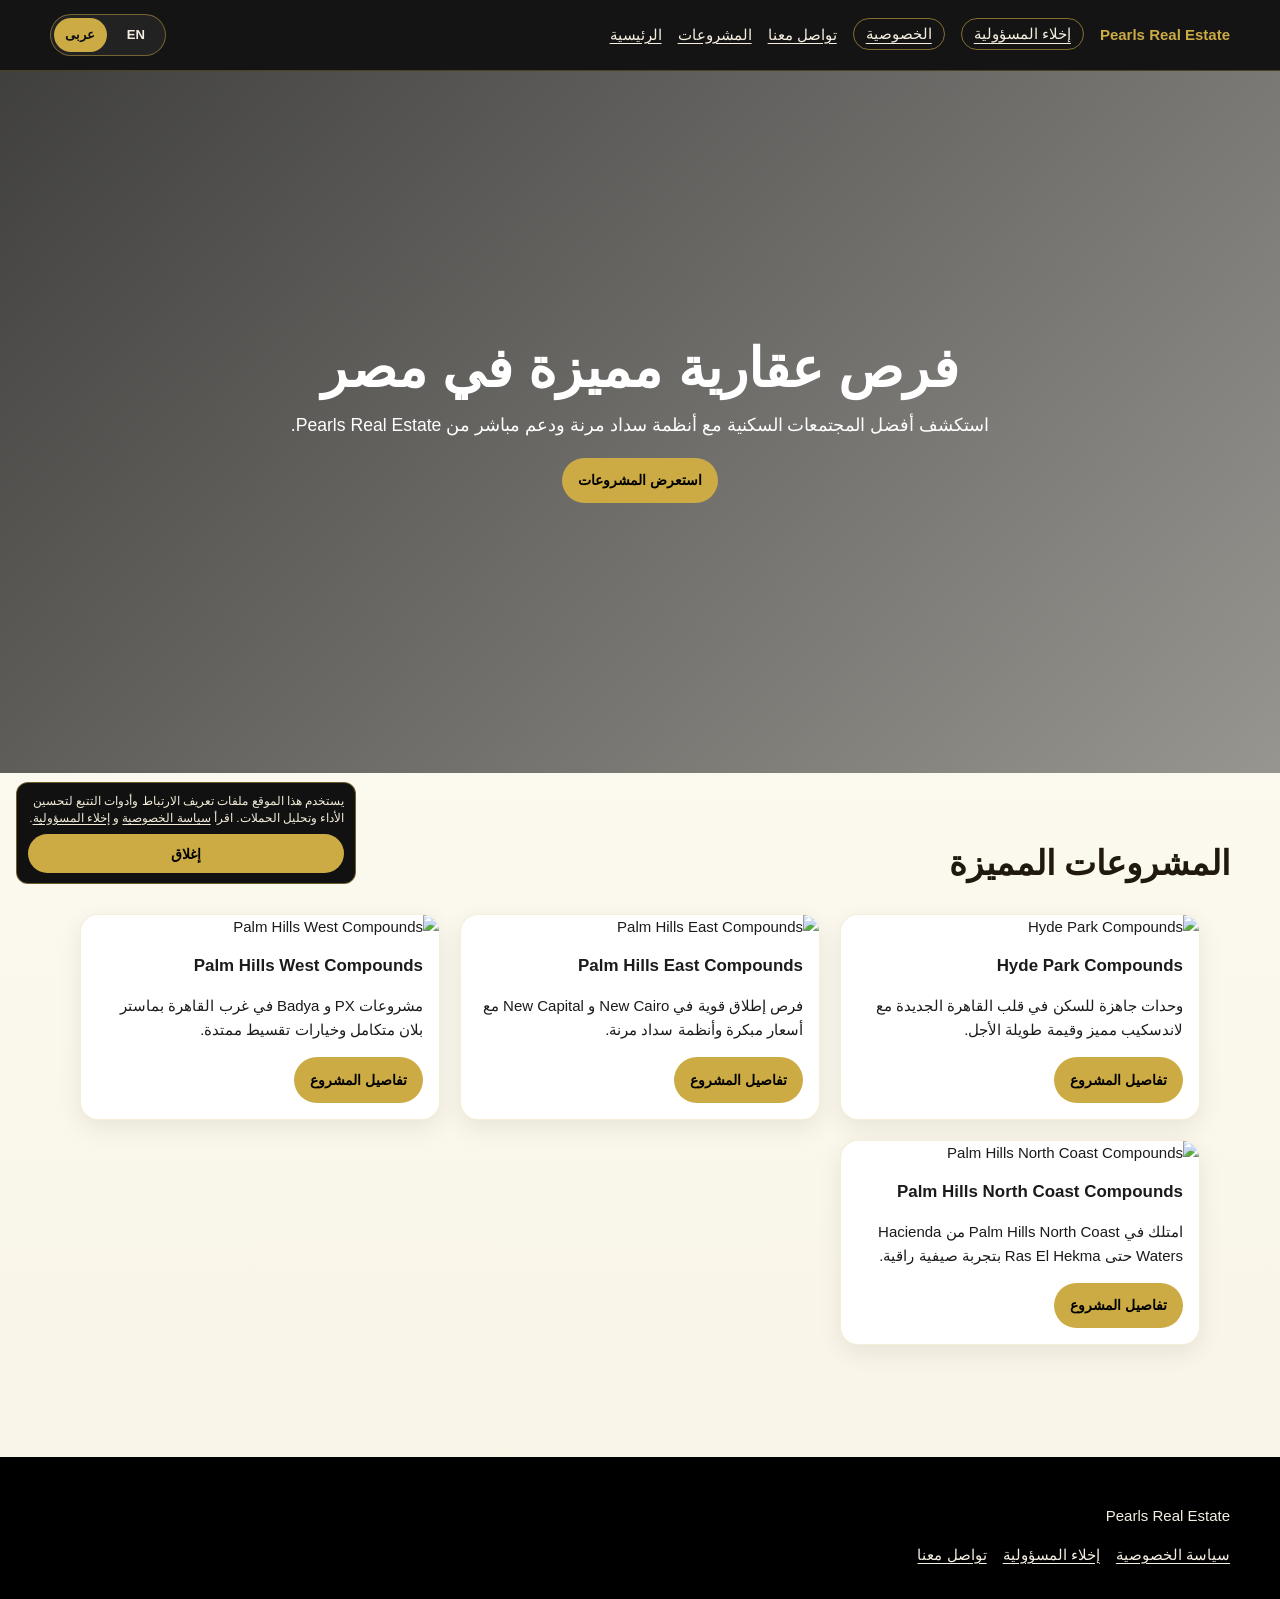
==== commit f19a4100: "Force latest site.js loading and stabilize Apps Script lead delivery" ====
--- a/index.html
+++ b/index.html
@@ -104,6 +104,6 @@
     </div>
   </footer>
 
-  <script src="js/site.js"></script>
+  <script src="js/site.js?v=20260605-2"></script>
 </body>
 </html>
--- a/css/style.css
+++ b/css/style.css
@@ -651,7 +651,31 @@
 }
 
 html[dir="rtl"] body {
+  font-family: "Tahoma", "Arial", "Segoe UI", sans-serif;
   text-align: right;
+}
+
+html[dir="rtl"] .brand,
+html[dir="rtl"] .btn,
+html[dir="rtl"] .main-nav a,
+html[dir="rtl"] .section-title,
+html[dir="rtl"] .project-feature,
+html[dir="rtl"] label,
+html[dir="rtl"] input,
+html[dir="rtl"] textarea,
+html[dir="rtl"] select {
+  letter-spacing: 0;
+}
+
+html[dir="rtl"] .btn {
+  font-size: 0.87rem;
+  padding: 0.72rem 1.02rem;
+}
+
+html[dir="rtl"] .project-card .cta-row .btn {
+  font-size: 0.8rem;
+  min-height: 40px;
+  padding: 0.56rem 0.64rem;
 }
 
 html[dir="rtl"] .main-nav ul {
@@ -1000,6 +1024,17 @@
   .main-nav ul {
     flex-direction: column;
     align-items: flex-start;
+    gap: 0.22rem;
+  }
+
+  .main-nav li {
+    width: 100%;
+  }
+
+  .main-nav a {
+    display: block;
+    width: 100%;
+    padding: 0.52rem 0;
   }
 
   .grid-3 {
@@ -1042,7 +1077,37 @@
   }
 
   html[dir="rtl"] .main-nav ul {
-    align-items: flex-end;
+    flex-direction: column;
+    align-items: stretch;
+  }
+
+  html[dir="rtl"] .main-nav li {
+    width: 100%;
+    text-align: right;
+  }
+
+  html[dir="rtl"] .main-nav a {
+    width: 100%;
+    display: block;
+    text-align: right;
+  }
+
+  html[dir="rtl"] .legal-link {
+    display: inline-flex;
+    width: auto;
+    padding: 0.32rem 0.62rem;
+    font-size: 0.84rem;
+  }
+
+  html[dir="rtl"] .btn {
+    font-size: 0.83rem;
+    padding: 0.62rem 0.9rem;
+  }
+
+  html[dir="rtl"] .project-card .cta-row .btn {
+    font-size: 0.76rem;
+    min-height: 38px;
+    padding: 0.5rem 0.54rem;
   }
 
   html[dir="rtl"] .cookie-banner {
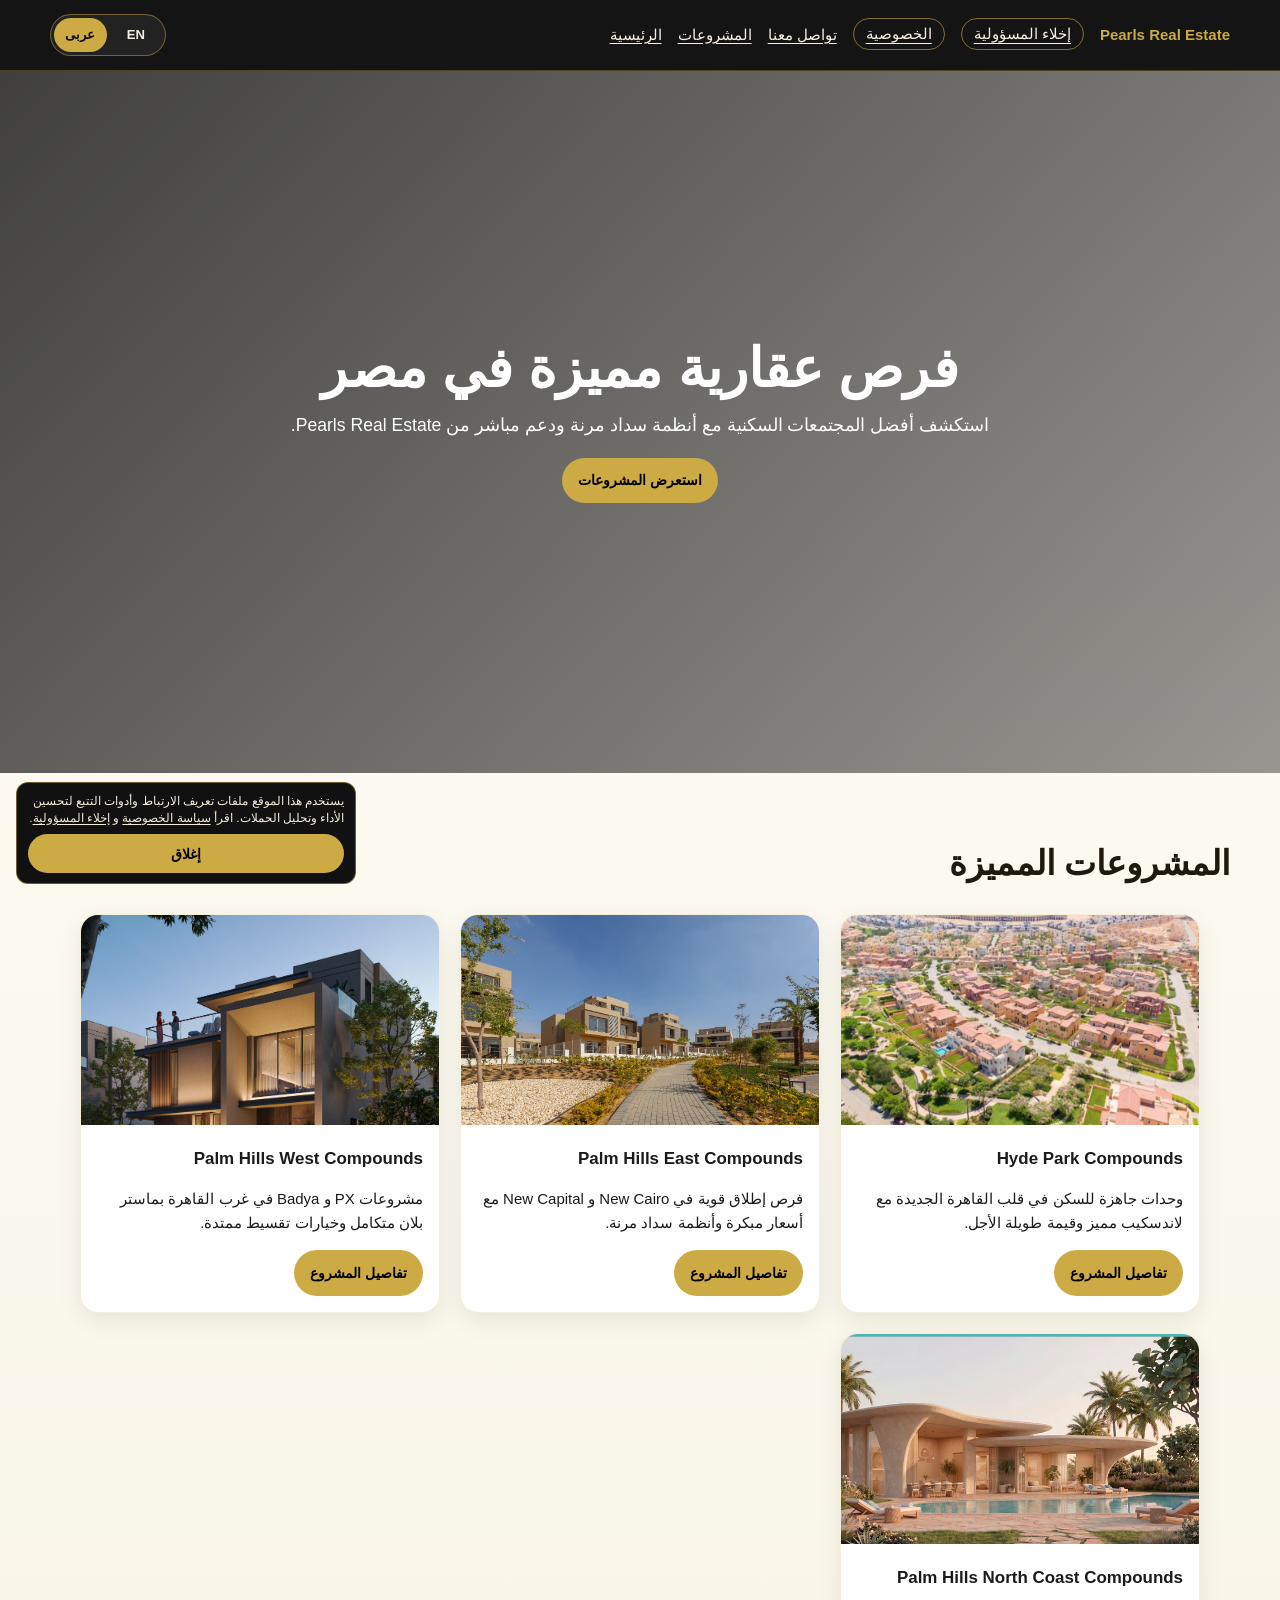
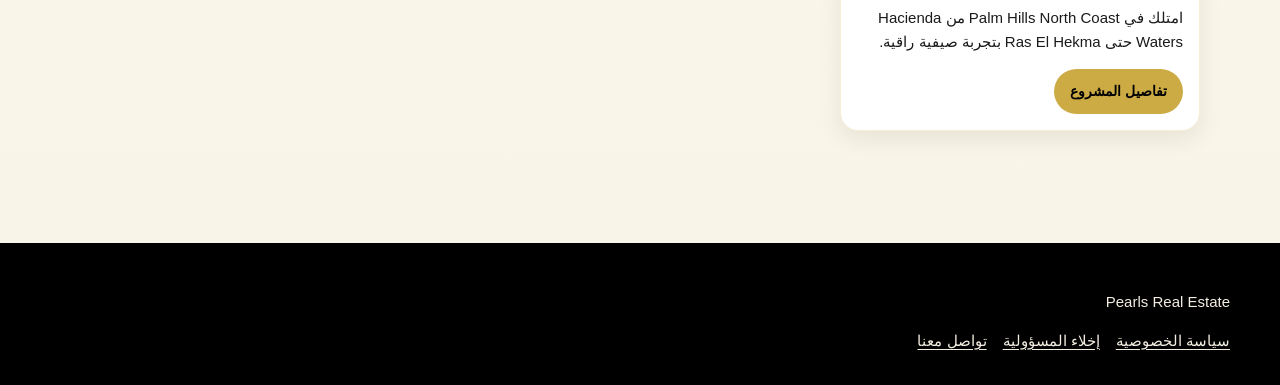
==== commit bec647e9: "Update project imagery and landing page content" ====
--- a/index.html
+++ b/index.html
@@ -54,7 +54,7 @@
         <h2 class="section-title">Featured Projects</h2>
         <div class="grid grid-3">
           <article class="card">
-            <img class="card-media" src="https://images.unsplash.com/photo-1512918728675-ed5a9ecdebfd?auto=format&fit=crop&w=900&q=80" alt="Hyde Park Compounds">
+            <img class="card-media" src="assets/hydepark-newcairo-cardphoto.jpg" alt="Hyde Park Compounds">
             <div class="card-body">
               <h3>Hyde Park Compounds</h3>
               <p>Move-in-ready residences in prime New Cairo with iconic landscaping and strong long-term value.</p>
@@ -63,7 +63,7 @@
           </article>
 
           <article class="card">
-            <img class="card-media" src="https://images.unsplash.com/photo-1600607687644-c7171b42498f?auto=format&fit=crop&w=900&q=80" alt="Palm Hills East Compounds">
+            <img class="card-media" src="assets/palmhills-newcairo-cardphoto.jpg" alt="Palm Hills East Compounds">
             <div class="card-body">
               <h3> Palm Hills East Compounds</h3>
               <p>Access Palm Hills East launches in New Cairo and New Capital with early-pricing opportunities and flexible plans.</p>
@@ -72,7 +72,7 @@
           </article>
 
           <article class="card">
-            <img class="card-media" src="https://images.unsplash.com/photo-1600047509807-ba8f99d2cdde?auto=format&fit=crop&w=900&q=80" alt="Palm Hills West Compounds">
+            <img class="card-media" src="assets/px-cardphoto.jpeg" alt="Palm Hills West Compounds">
             <div class="card-body">
               <h3> Palm Hills West Compounds</h3>
               <p>Discover PX and Badya in West Cairo with family-focused masterplans and extended installment options.</p>
@@ -81,7 +81,7 @@
           </article>
 
           <article class="card">
-            <img class="card-media" src="https://images.unsplash.com/photo-1507525428034-b723cf961d3e?auto=format&fit=crop&w=900&q=80" alt="Palm Hills North Coast Compounds">
+            <img class="card-media" src="assets/hacienda-ras al hekma- cardphoto.jpg" alt="Palm Hills North Coast Compounds">
             <div class="card-body">
               <h3> Palm Hills North Coast Compounds</h3>
               <p>Own in Palm Hills North Coast from Hacienda Waters to Ras El Hekma with a premium summer lifestyle.</p>
--- a/css/style.css
+++ b/css/style.css
@@ -227,6 +227,22 @@
   margin: 0 0 1.5rem;
   font-size: clamp(1.5rem, 3.35vw, 2.1rem);
   color: #1f1a0d;
+}
+
+.hyde-overview-copy .section-title {
+  font-size: clamp(1.3rem, 2.75vw, 1.8rem);
+}
+
+.hyde-overview-copy p {
+  font-size: clamp(0.92rem, 1.5vw, 1rem);
+}
+
+.palm-overview-copy .section-title {
+  font-size: clamp(1.34rem, 2.95vw, 1.9rem);
+}
+
+.palm-overview-copy p {
+  font-size: clamp(0.93rem, 1.45vw, 1rem);
 }
 
 #available-projects .section-title,
@@ -898,11 +914,13 @@
   position: relative;
   overflow: hidden;
   border-radius: var(--radius-lg);
-  background: #000;
+  background: linear-gradient(180deg, #0b0b0b, #121212);
+  border: 1px solid rgba(204, 171, 68, 0.28);
 }
 
 .carousel-track {
   display: flex;
+  direction: ltr;
   overflow-x: auto;
   scroll-snap-type: x mandatory;
   scroll-behavior: smooth;
@@ -917,10 +935,41 @@
 
 .carousel-track img {
   width: 100%;
-  height: 390px;
-  object-fit: cover;
+  height: clamp(320px, 38vw, 520px);
+  object-fit: contain;
+  background: #0f0f0f;
+  padding: 0.4rem;
   flex: 0 0 100%;
   scroll-snap-align: start;
+}
+
+.carousel-arrow {
+  position: absolute;
+  top: 50%;
+  transform: translateY(-50%);
+  width: 42px;
+  height: 42px;
+  border-radius: 999px;
+  border: 1px solid rgba(204, 171, 68, 0.7);
+  background: rgba(0, 0, 0, 0.62);
+  color: #f6e9c3;
+  display: inline-flex;
+  align-items: center;
+  justify-content: center;
+  cursor: pointer;
+  z-index: 5;
+}
+
+.carousel-arrow:hover {
+  background: rgba(204, 171, 68, 0.22);
+}
+
+.carousel-arrow-prev {
+  left: 0.8rem;
+}
+
+.carousel-arrow-next {
+  right: 0.8rem;
 }
 
 .carousel-dots {
@@ -1058,6 +1107,19 @@
     height: 270px;
   }
 
+  .carousel-arrow {
+    width: 36px;
+    height: 36px;
+  }
+
+  .carousel-arrow-prev {
+    left: 0.5rem;
+  }
+
+  .carousel-arrow-next {
+    right: 0.5rem;
+  }
+
   .mobile-sticky-bar {
     display: flex;
   }
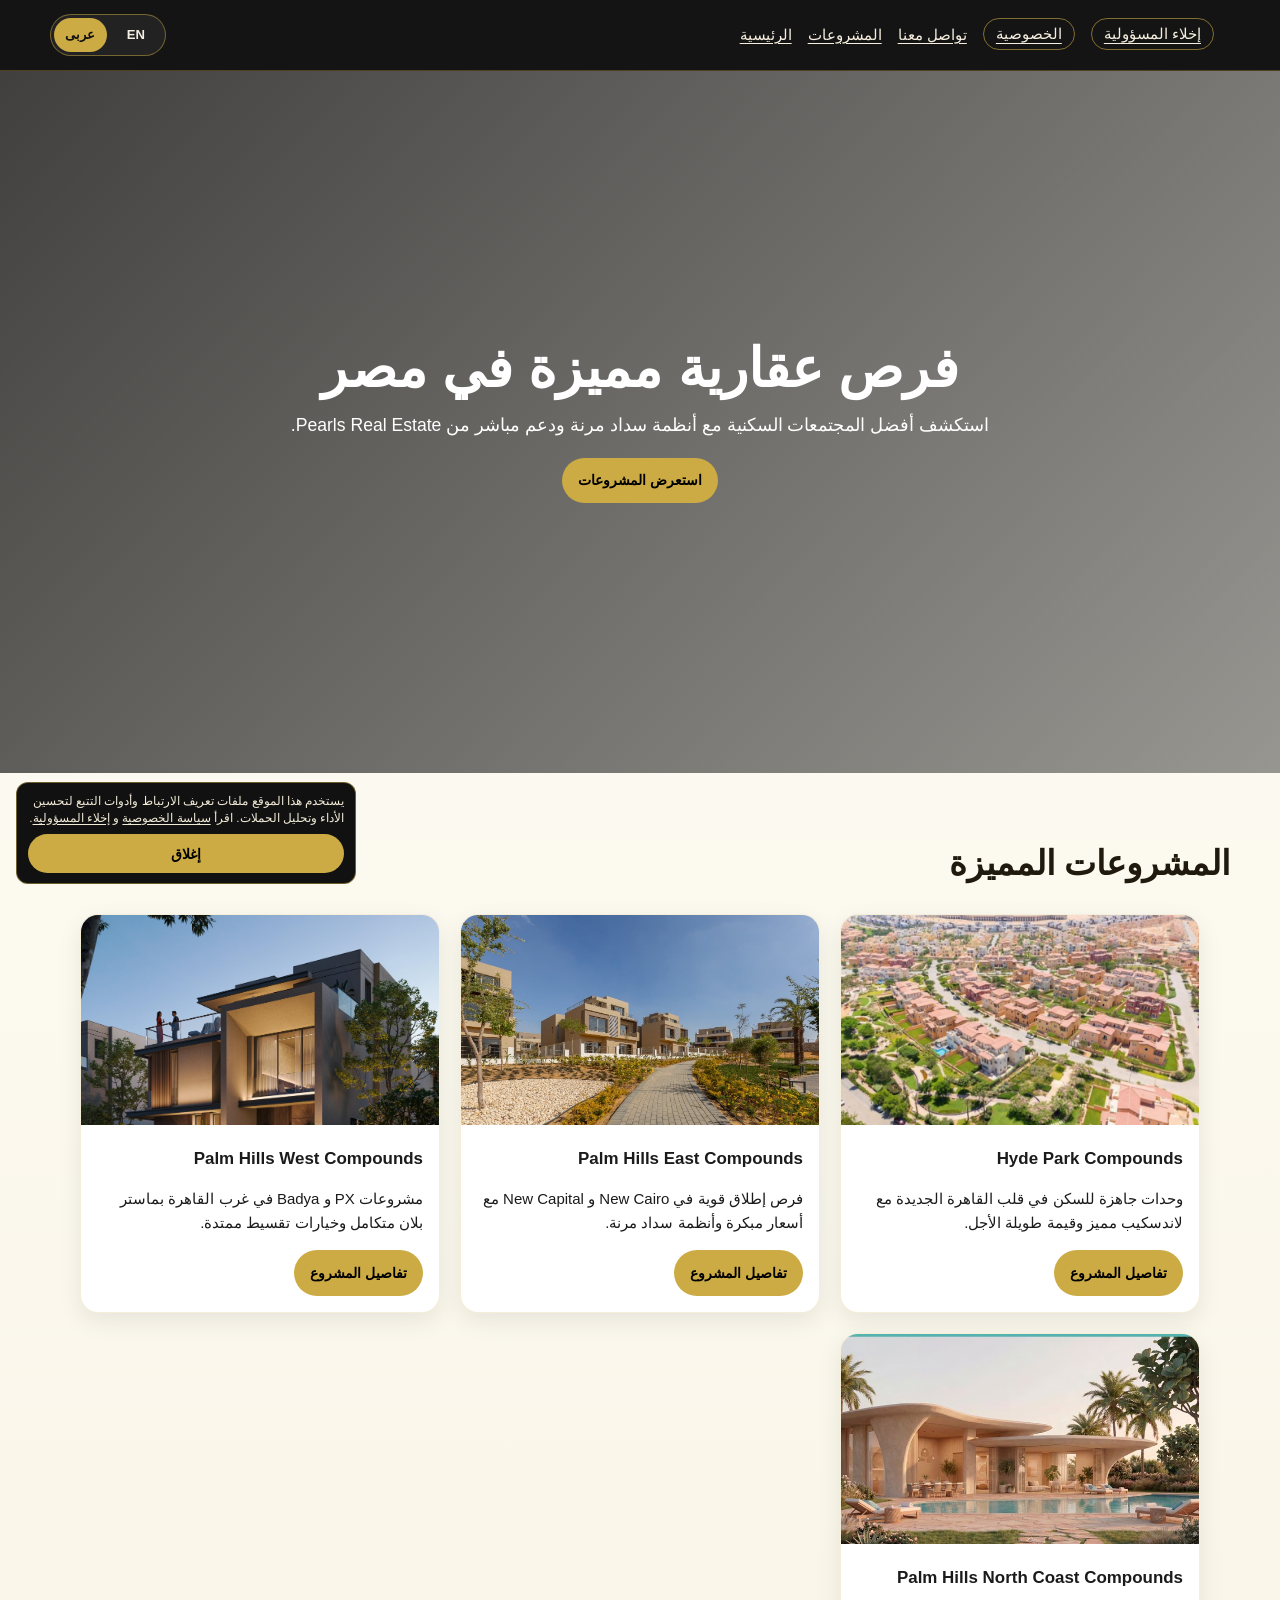
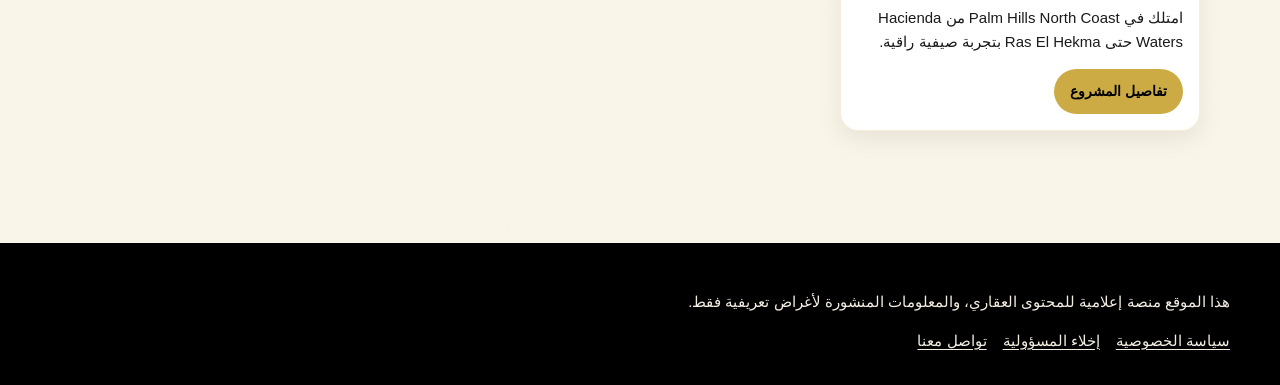
==== commit 377ba943: "Remove visible Pearls branding from nav/footer and fix burger icon rendering" ====
--- a/index.html
+++ b/index.html
@@ -10,8 +10,8 @@
   <!-- End Google Tag Manager -->
   <meta charset="UTF-8">
   <meta name="viewport" content="width=device-width, initial-scale=1.0">
-  <title>Pearls Real Estate</title>
-  <meta name="description" content="Premium real estate opportunities by Pearls Real Estate.">
+  <title>Pearls Realestate</title>
+  <meta name="description" content="Premium real estate opportunities by Pearls Realestate.">
   <link rel="preconnect" href="https://fonts.googleapis.com">
   <link rel="preconnect" href="https://fonts.gstatic.com" crossorigin>
   <link href="https://fonts.googleapis.com/css2?family=Montserrat:wght@400;500;600;700;800&display=swap" rel="stylesheet">
@@ -24,8 +24,8 @@
   <!-- End Google Tag Manager (noscript) -->
   <header class="site-header">
     <div class="container header-inner">
-      <a class="brand" href="index.html">Pearls Real Estate</a>
-      <button class="burger" type="button" aria-label="Toggle navigation" aria-expanded="false">☰</button>
+      <a class="brand" href="index.html"></a>
+      <button class="burger" type="button" aria-label="Toggle navigation" aria-expanded="false"><span></span><span></span><span></span></button>
       <nav class="main-nav" aria-label="Main navigation">
         <ul>
           <li><a href="index.html">Home</a></li>
@@ -42,7 +42,7 @@
     <section class="hero" style="background: url('https://images.unsplash.com/photo-1600585154340-be6161a56a0c?auto=format&fit=crop&w=1600&q=80') center/cover no-repeat;">
       <div class="hero-content">
         <h1>Premium Compound Opportunities in Egypt</h1>
-        <p>Explore top communities with flexible plans and direct assistance from Pearls Real Estate.</p>
+        <p>Explore top communities with flexible plans and direct assistance from Pearls Realestate.</p>
         <div class="cta-row">
           <a class="btn btn-primary" href="#projects">View Projects</a>
         </div>
@@ -95,7 +95,7 @@
 
   <footer class="site-footer">
     <div class="container">
-      <p>Pearls Real Estate</p>
+      <p>هذا الموقع منصة إعلامية للمحتوى العقاري، والمعلومات المنشورة لأغراض تعريفية فقط.</p>
       <div class="footer-links">
         <a href="privacy.html">Privacy Policy</a>
         <a href="disclaimer.html">Disclaimer</a>
--- a/css/style.css
+++ b/css/style.css
@@ -107,8 +107,22 @@
   display: none;
   background: transparent;
   border: 0;
-  color: var(--color-white);
-  font-size: 1.5rem;
+  padding: 0.25rem;
+  width: 2rem;
+  height: 2rem;
+  align-items: center;
+  justify-content: center;
+  flex-direction: column;
+  gap: 0.22rem;
+  cursor: pointer;
+}
+
+.burger span {
+  display: block;
+  width: 1.2rem;
+  height: 2px;
+  border-radius: 999px;
+  background: var(--color-white);
 }
 
 .lang-switch {
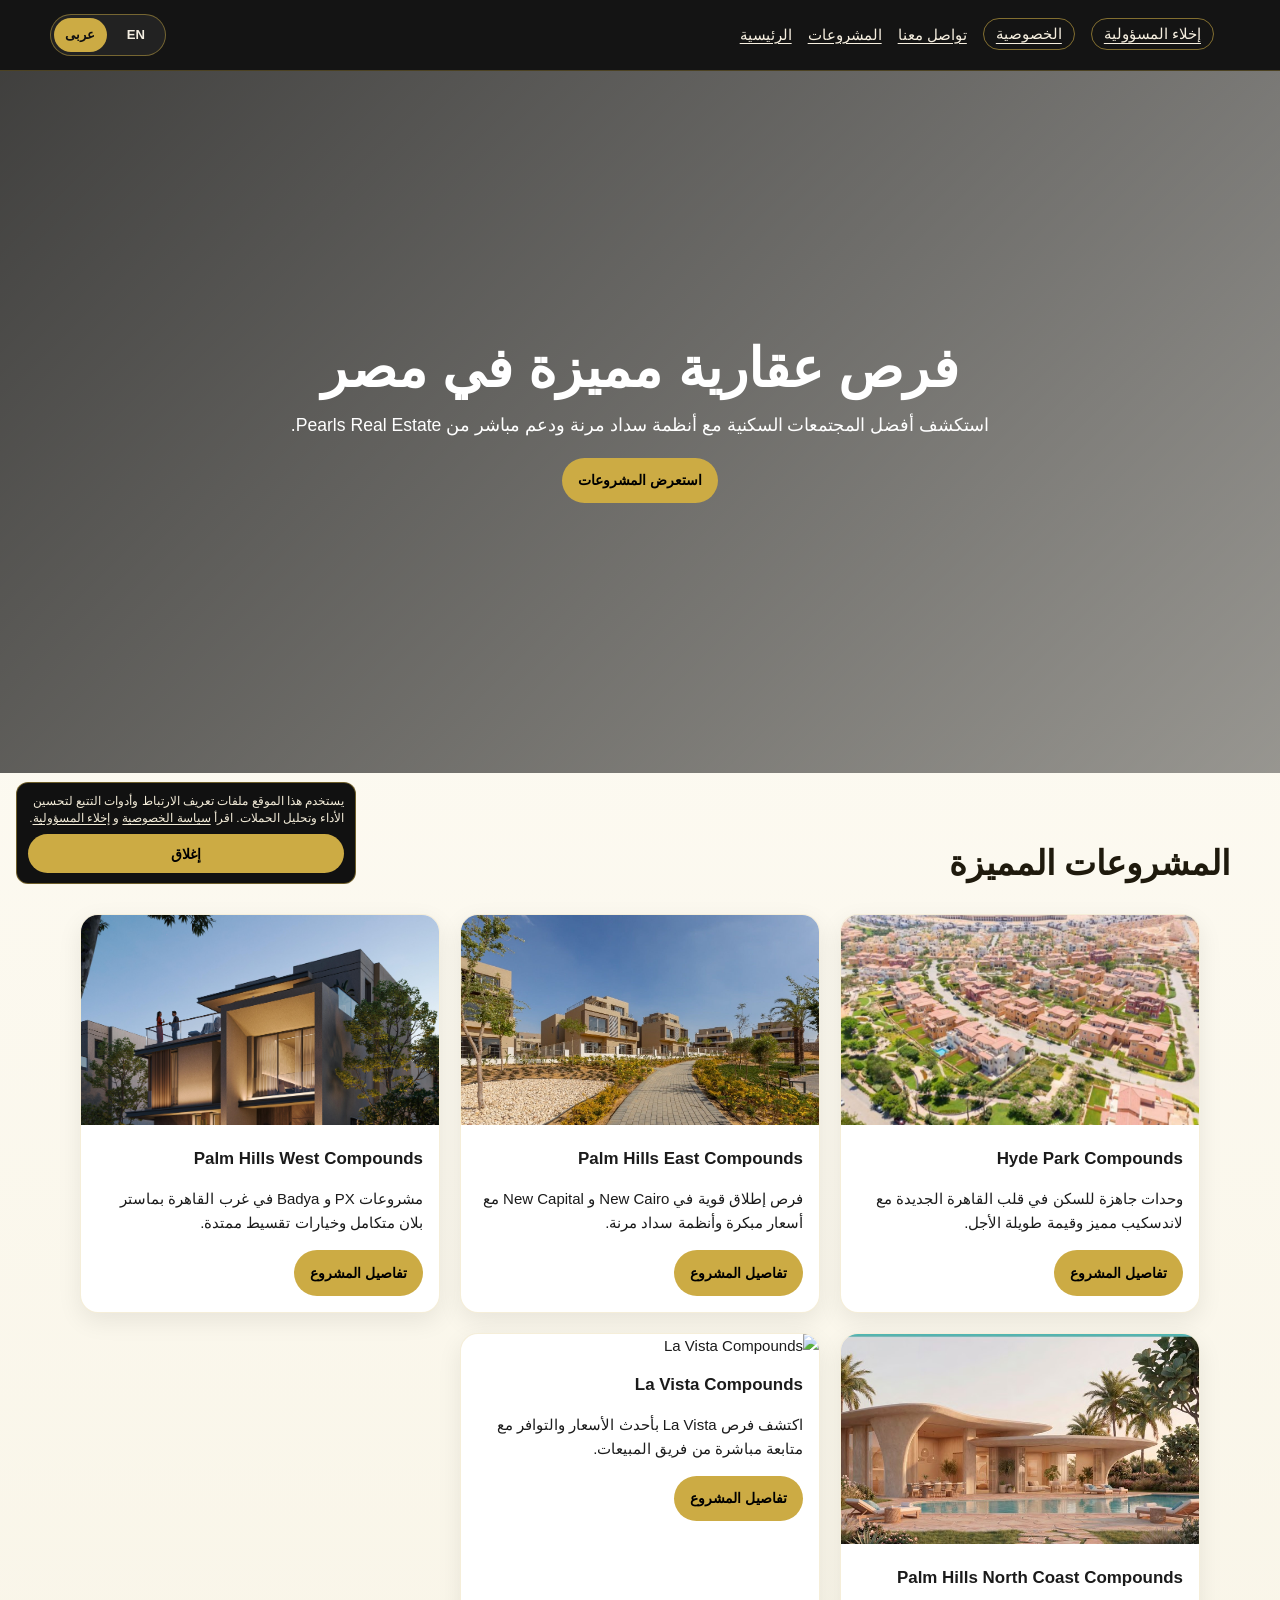
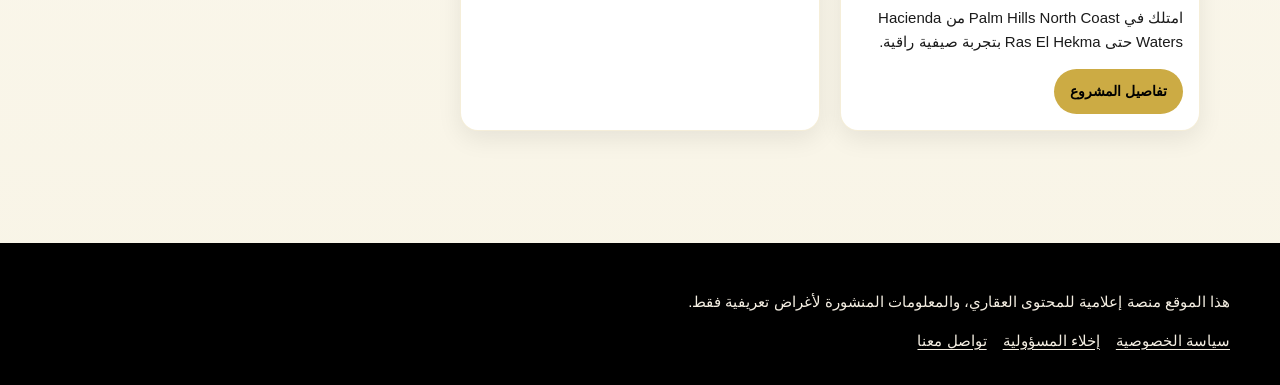
==== commit cd216735: "Add La Vista compounds page" ====
--- a/index.html
+++ b/index.html
@@ -88,6 +88,15 @@
               <a class="btn btn-primary" href="palm-hills-sahel-compounds.html">Explore Project</a>
             </div>
           </article>
+
+          <article class="card">
+            <img class="card-media" src="https://images.unsplash.com/photo-1460317442991-0ec209397118?auto=format&fit=crop&w=1200&q=80" alt="La Vista Compounds">
+            <div class="card-body">
+              <h3> La Vista Compounds</h3>
+              <p>Find the latest La Vista opportunities with direct support on prices, payment plans, and availability.</p>
+              <a class="btn btn-primary" href="la-vista-compounds.html">Explore Project</a>
+            </div>
+          </article>
         </div>
       </div>
     </section>
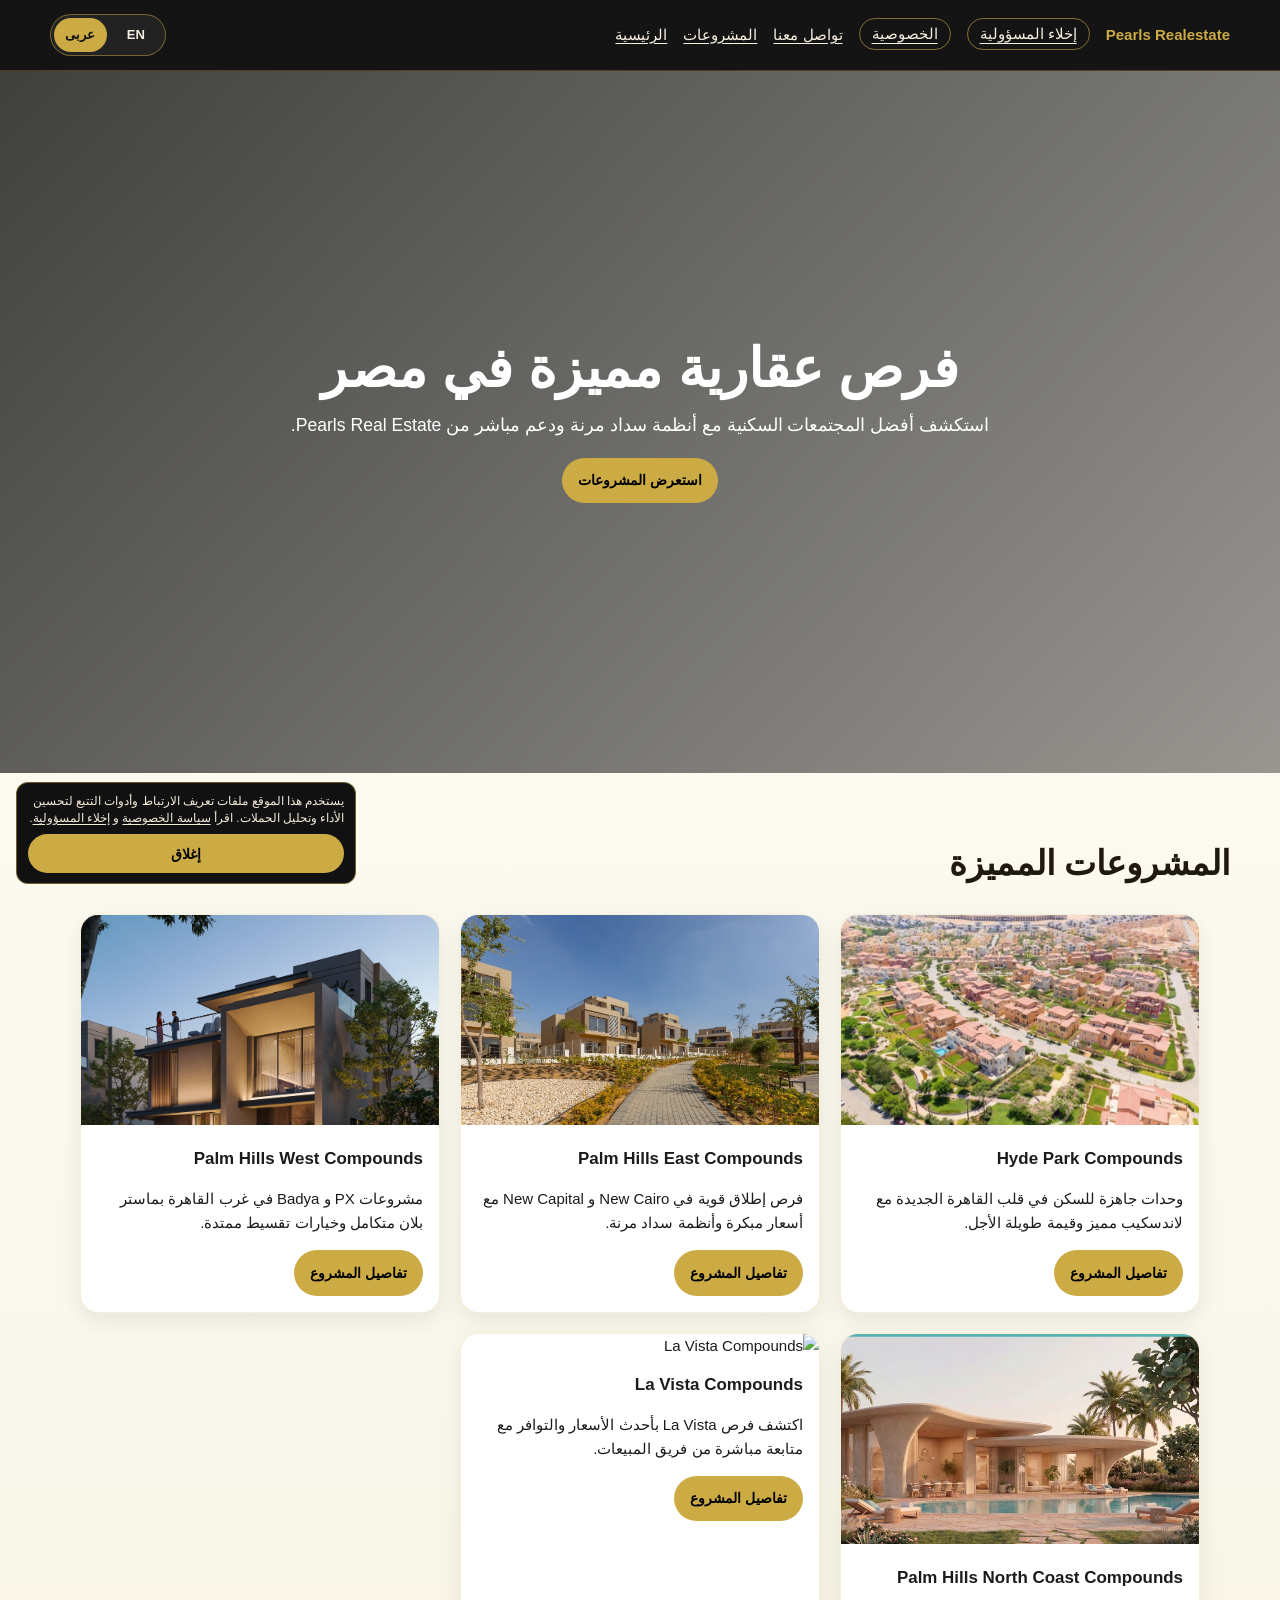
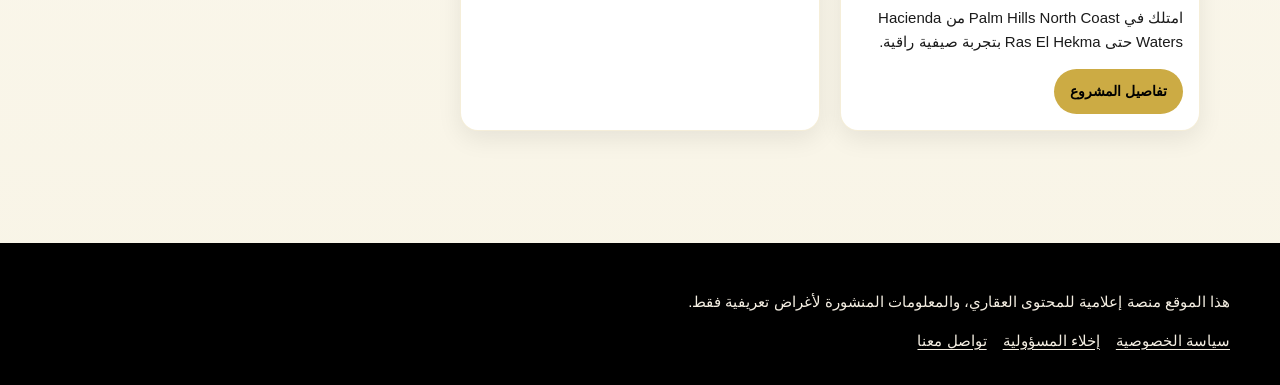
==== commit 631c346f: "Restore Pearls Realestate brand text in navbar across pages" ====
--- a/index.html
+++ b/index.html
@@ -24,7 +24,7 @@
   <!-- End Google Tag Manager (noscript) -->
   <header class="site-header">
     <div class="container header-inner">
-      <a class="brand" href="index.html"></a>
+      <a class="brand" href="index.html">Pearls Realestate</a>
       <button class="burger" type="button" aria-label="Toggle navigation" aria-expanded="false"><span></span><span></span><span></span></button>
       <nav class="main-nav" aria-label="Main navigation">
         <ul>
--- a/css/style.css
+++ b/css/style.css
@@ -20,6 +20,7 @@
 body {
   margin: 0;
   padding: 0;
+  overflow-x: hidden;
 }
 
 body {
@@ -930,6 +931,8 @@
   border-radius: var(--radius-lg);
   background: linear-gradient(180deg, #0b0b0b, #121212);
   border: 1px solid rgba(204, 171, 68, 0.28);
+  max-width: 100%;
+  width: 100%;
 }
 
 .carousel-track {
@@ -941,6 +944,9 @@
   -webkit-overflow-scrolling: touch;
   touch-action: pan-x;
   scrollbar-width: none;
+  max-width: 100%;
+  width: 100%;
+  box-sizing: border-box;
 }
 
 .carousel-track::-webkit-scrollbar {
@@ -1004,6 +1010,20 @@
 .dot.active {
   width: 24px;
   background: var(--color-gold);
+}
+
+body.page-la-vista-compounds {
+  overflow-x: hidden;
+}
+
+body.page-la-vista-compounds main,
+body.page-la-vista-compounds .section,
+body.page-la-vista-compounds .container {
+  overflow-x: hidden;
+}
+
+body.page-la-vista-compounds .carousel-track {
+  overscroll-behavior-x: contain;
 }
 
 @keyframes soft-bounce {
@@ -1066,7 +1086,7 @@
   }
 
   .burger {
-    display: block;
+    display: inline-flex;
   }
 
   .main-nav {
